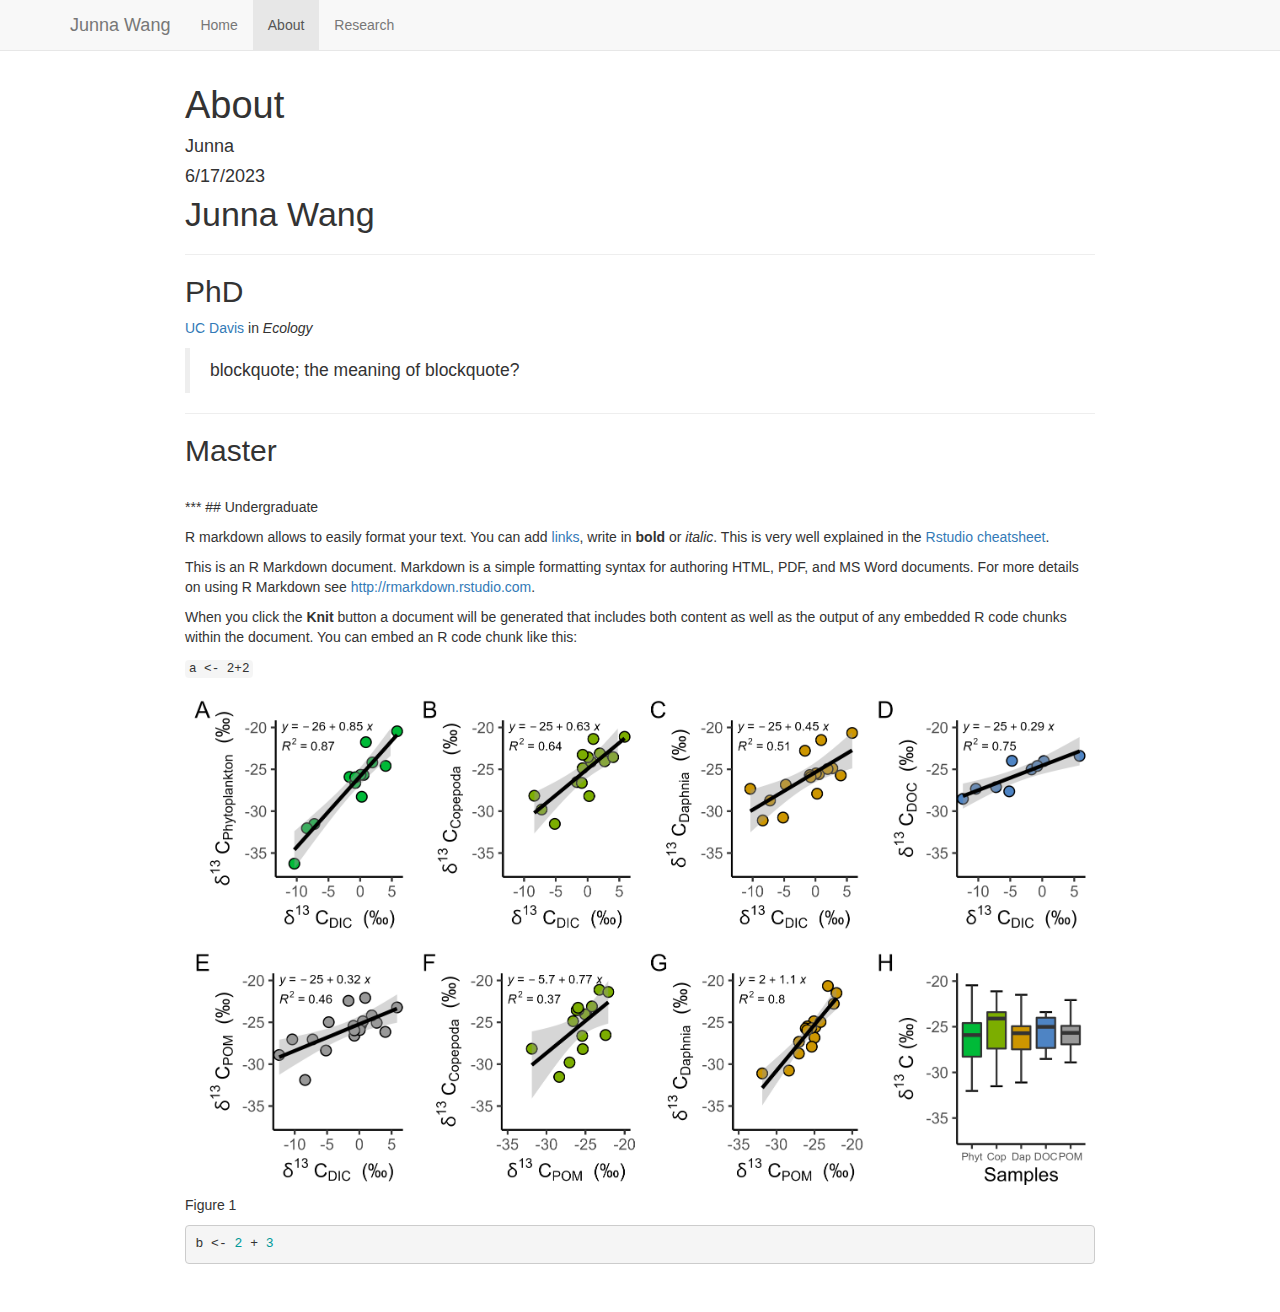
==== docs/about.html @ 258aa33d "rendering site for first time" ====
<!DOCTYPE html>

<html>

<head>

<meta charset="utf-8" />
<meta name="generator" content="pandoc" />
<meta http-equiv="X-UA-Compatible" content="IE=EDGE" />


<meta name="author" content="Junna" />


<title>About</title>

<script src="site_libs/header-attrs-2.20/header-attrs.js"></script>
<script src="site_libs/jquery-3.6.0/jquery-3.6.0.min.js"></script>
<meta name="viewport" content="width=device-width, initial-scale=1" />
<link href="site_libs/bootstrap-3.3.5/css/bootstrap.min.css" rel="stylesheet" />
<script src="site_libs/bootstrap-3.3.5/js/bootstrap.min.js"></script>
<script src="site_libs/bootstrap-3.3.5/shim/html5shiv.min.js"></script>
<script src="site_libs/bootstrap-3.3.5/shim/respond.min.js"></script>
<style>h1 {font-size: 34px;}
       h1.title {font-size: 38px;}
       h2 {font-size: 30px;}
       h3 {font-size: 24px;}
       h4 {font-size: 18px;}
       h5 {font-size: 16px;}
       h6 {font-size: 12px;}
       code {color: inherit; background-color: rgba(0, 0, 0, 0.04);}
       pre:not([class]) { background-color: white }</style>
<script src="site_libs/navigation-1.1/tabsets.js"></script>
<link href="site_libs/highlightjs-9.12.0/default.css" rel="stylesheet" />
<script src="site_libs/highlightjs-9.12.0/highlight.js"></script>

<style type="text/css">
  code{white-space: pre-wrap;}
  span.smallcaps{font-variant: small-caps;}
  span.underline{text-decoration: underline;}
  div.column{display: inline-block; vertical-align: top; width: 50%;}
  div.hanging-indent{margin-left: 1.5em; text-indent: -1.5em;}
  ul.task-list{list-style: none;}
    </style>

<style type="text/css">code{white-space: pre;}</style>
<script type="text/javascript">
if (window.hljs) {
  hljs.configure({languages: []});
  hljs.initHighlightingOnLoad();
  if (document.readyState && document.readyState === "complete") {
    window.setTimeout(function() { hljs.initHighlighting(); }, 0);
  }
}
</script>









<style type = "text/css">
.main-container {
  max-width: 940px;
  margin-left: auto;
  margin-right: auto;
}
img {
  max-width:100%;
}
.tabbed-pane {
  padding-top: 12px;
}
.html-widget {
  margin-bottom: 20px;
}
button.code-folding-btn:focus {
  outline: none;
}
summary {
  display: list-item;
}
details > summary > p:only-child {
  display: inline;
}
pre code {
  padding: 0;
}
</style>


<style type="text/css">
.dropdown-submenu {
  position: relative;
}
.dropdown-submenu>.dropdown-menu {
  top: 0;
  left: 100%;
  margin-top: -6px;
  margin-left: -1px;
  border-radius: 0 6px 6px 6px;
}
.dropdown-submenu:hover>.dropdown-menu {
  display: block;
}
.dropdown-submenu>a:after {
  display: block;
  content: " ";
  float: right;
  width: 0;
  height: 0;
  border-color: transparent;
  border-style: solid;
  border-width: 5px 0 5px 5px;
  border-left-color: #cccccc;
  margin-top: 5px;
  margin-right: -10px;
}
.dropdown-submenu:hover>a:after {
  border-left-color: #adb5bd;
}
.dropdown-submenu.pull-left {
  float: none;
}
.dropdown-submenu.pull-left>.dropdown-menu {
  left: -100%;
  margin-left: 10px;
  border-radius: 6px 0 6px 6px;
}
</style>

<script type="text/javascript">
// manage active state of menu based on current page
$(document).ready(function () {
  // active menu anchor
  href = window.location.pathname
  href = href.substr(href.lastIndexOf('/') + 1)
  if (href === "")
    href = "index.html";
  var menuAnchor = $('a[href="' + href + '"]');

  // mark the anchor link active (and if it's in a dropdown, also mark that active)
  var dropdown = menuAnchor.closest('li.dropdown');
  if (window.bootstrap) { // Bootstrap 4+
    menuAnchor.addClass('active');
    dropdown.find('> .dropdown-toggle').addClass('active');
  } else { // Bootstrap 3
    menuAnchor.parent().addClass('active');
    dropdown.addClass('active');
  }

  // Navbar adjustments
  var navHeight = $(".navbar").first().height() + 15;
  var style = document.createElement('style');
  var pt = "padding-top: " + navHeight + "px; ";
  var mt = "margin-top: -" + navHeight + "px; ";
  var css = "";
  // offset scroll position for anchor links (for fixed navbar)
  for (var i = 1; i <= 6; i++) {
    css += ".section h" + i + "{ " + pt + mt + "}\n";
  }
  style.innerHTML = "body {" + pt + "padding-bottom: 40px; }\n" + css;
  document.head.appendChild(style);
});
</script>

<!-- tabsets -->

<style type="text/css">
.tabset-dropdown > .nav-tabs {
  display: inline-table;
  max-height: 500px;
  min-height: 44px;
  overflow-y: auto;
  border: 1px solid #ddd;
  border-radius: 4px;
}

.tabset-dropdown > .nav-tabs > li.active:before, .tabset-dropdown > .nav-tabs.nav-tabs-open:before {
  content: "\e259";
  font-family: 'Glyphicons Halflings';
  display: inline-block;
  padding: 10px;
  border-right: 1px solid #ddd;
}

.tabset-dropdown > .nav-tabs.nav-tabs-open > li.active:before {
  content: "\e258";
  font-family: 'Glyphicons Halflings';
  border: none;
}

.tabset-dropdown > .nav-tabs > li.active {
  display: block;
}

.tabset-dropdown > .nav-tabs > li > a,
.tabset-dropdown > .nav-tabs > li > a:focus,
.tabset-dropdown > .nav-tabs > li > a:hover {
  border: none;
  display: inline-block;
  border-radius: 4px;
  background-color: transparent;
}

.tabset-dropdown > .nav-tabs.nav-tabs-open > li {
  display: block;
  float: none;
}

.tabset-dropdown > .nav-tabs > li {
  display: none;
}
</style>

<!-- code folding -->




</head>

<body>


<div class="container-fluid main-container">




<div class="navbar navbar-default  navbar-fixed-top" role="navigation">
  <div class="container">
    <div class="navbar-header">
      <button type="button" class="navbar-toggle collapsed" data-toggle="collapse" data-bs-toggle="collapse" data-target="#navbar" data-bs-target="#navbar">
        <span class="icon-bar"></span>
        <span class="icon-bar"></span>
        <span class="icon-bar"></span>
      </button>
      <a class="navbar-brand" href="index.html">Junna Wang</a>
    </div>
    <div id="navbar" class="navbar-collapse collapse">
      <ul class="nav navbar-nav">
        <li>
  <a href="index.html">Home</a>
</li>
<li>
  <a href="about.html">About</a>
</li>
<li>
  <a href="research.html">Research</a>
</li>
      </ul>
      <ul class="nav navbar-nav navbar-right">
        
      </ul>
    </div><!--/.nav-collapse -->
  </div><!--/.container -->
</div><!--/.navbar -->

<div id="header">



<h1 class="title toc-ignore">About</h1>
<h4 class="author">Junna</h4>
<h4 class="date">6/17/2023</h4>

</div>


<div id="junna-wang" class="section level1">
<h1>Junna Wang</h1>
<hr />
<div id="phd" class="section level2">
<h2>PhD</h2>
<p><a href="https://www.ucdavis.edu/">UC Davis</a> in <em>Ecology</em></p>
<blockquote>
<p>blockquote; the meaning of blockquote?</p>
</blockquote>
<hr />
</div>
<div id="master" class="section level2">
<h2>Master</h2>
<p><br> *** ## Undergraduate</p>
<p>R markdown allows to easily format your text. You can add <a href="www.r-graph-gallery.com">links</a>, write in <strong>bold</strong> or <em>italic</em>. This is very well explained in the <a href="https://www.rstudio.com/wp-content/uploads/2015/02/rmarkdown-cheatsheet.pdf">Rstudio cheatsheet</a>.</p>
<p>This is an R Markdown document. Markdown is a simple formatting syntax for authoring HTML, PDF, and MS Word documents. For more details on using R Markdown see <a href="http://rmarkdown.rstudio.com" class="uri">http://rmarkdown.rstudio.com</a>.</p>
<p>When you click the <strong>Knit</strong> button a document will be generated that includes both content as well as the output of any embedded R code chunks within the document. You can embed an R code chunk like this:</p>
<p><code>a &lt;- 2+2</code></p>
<div class="figure">
<img src="Fig3.png" alt="" />
<p class="caption">Figure 1</p>
</div>
<pre class="r"><code>b &lt;- 2 + 3</code></pre>
</div>
</div>




</div>

<script>

// add bootstrap table styles to pandoc tables
function bootstrapStylePandocTables() {
  $('tr.odd').parent('tbody').parent('table').addClass('table table-condensed');
}
$(document).ready(function () {
  bootstrapStylePandocTables();
});


</script>

<!-- tabsets -->

<script>
$(document).ready(function () {
  window.buildTabsets("TOC");
});

$(document).ready(function () {
  $('.tabset-dropdown > .nav-tabs > li').click(function () {
    $(this).parent().toggleClass('nav-tabs-open');
  });
});
</script>

<!-- code folding -->


<!-- dynamically load mathjax for compatibility with self-contained -->
<script>
  (function () {
    var script = document.createElement("script");
    script.type = "text/javascript";
    script.src  = "https://mathjax.rstudio.com/latest/MathJax.js?config=TeX-AMS-MML_HTMLorMML";
    document.getElementsByTagName("head")[0].appendChild(script);
  })();
</script>

</body>
</html>
---- docs/site_libs/highlightjs-9.12.0/default.css ----
.hljs-literal {
  color: #990073;
}

.hljs-number {
  color: #099;
}

.hljs-comment {
  color: #998;
  font-style: italic;
}

.hljs-keyword {
  color: #900;
  font-weight: bold;
}

.hljs-string {
  color: #d14;
}
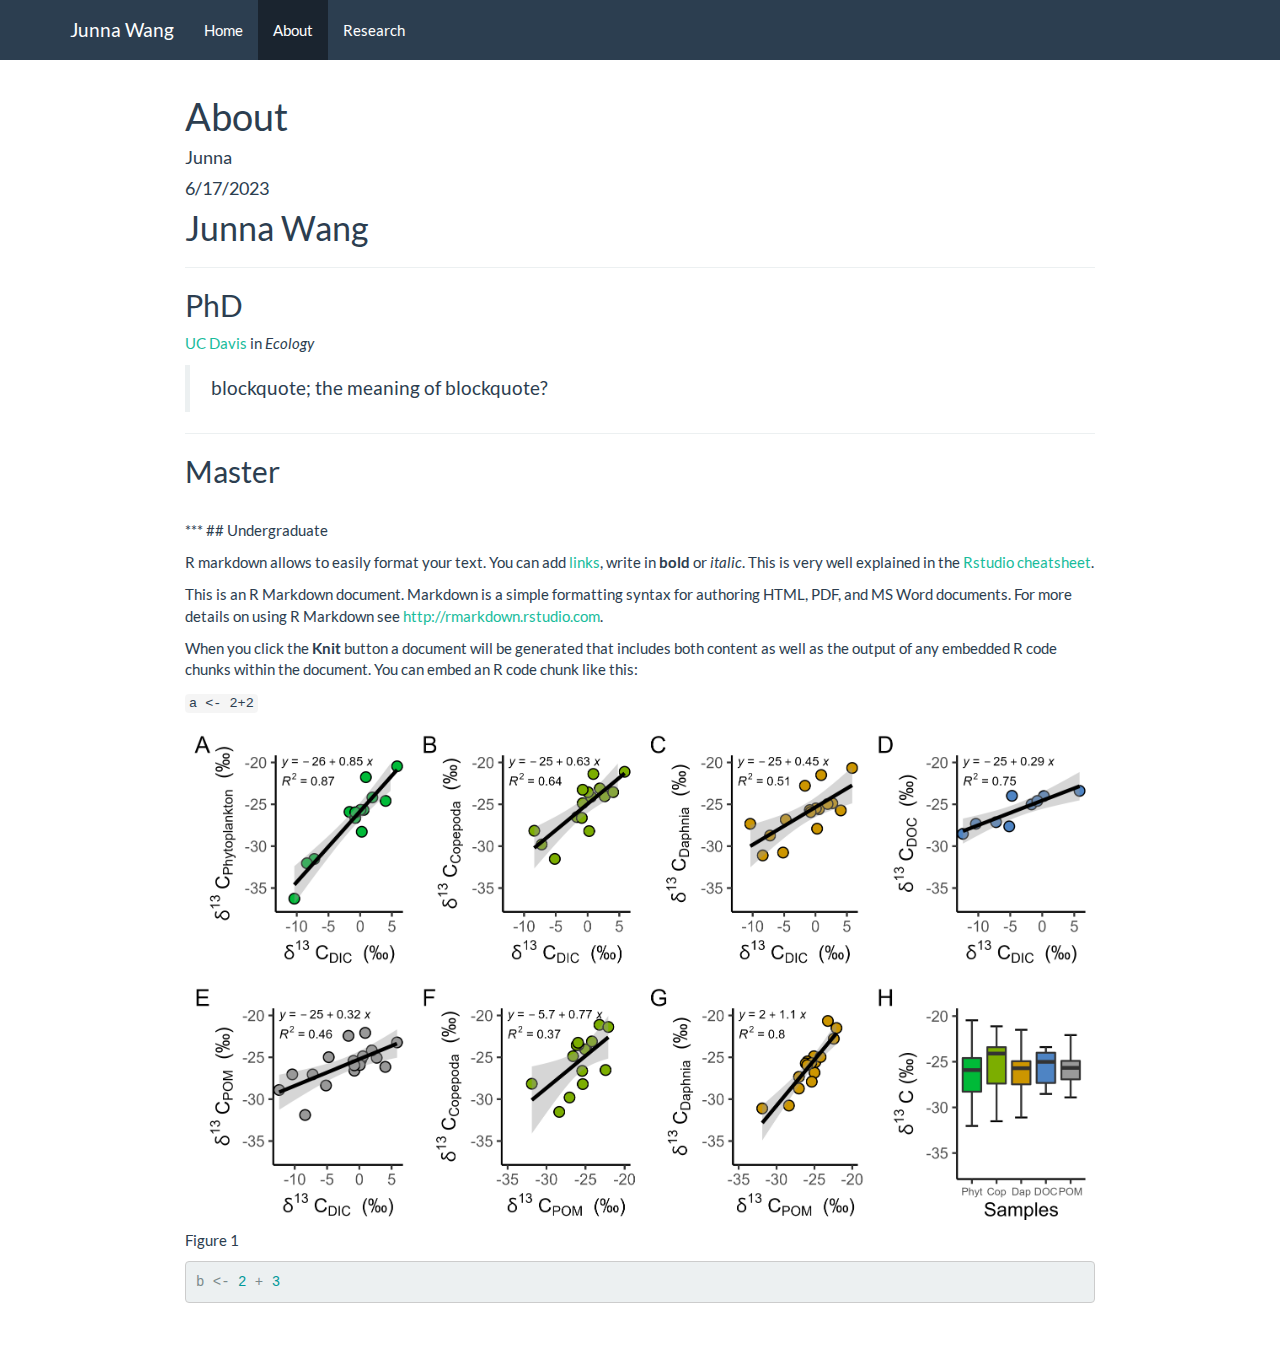
==== commit a36b3c17: "update webpages" ====
--- a/docs/about.html
+++ b/docs/about.html
@@ -17,7 +17,7 @@
 <script src="site_libs/header-attrs-2.20/header-attrs.js"></script>
 <script src="site_libs/jquery-3.6.0/jquery-3.6.0.min.js"></script>
 <meta name="viewport" content="width=device-width, initial-scale=1" />
-<link href="site_libs/bootstrap-3.3.5/css/bootstrap.min.css" rel="stylesheet" />
+<link href="site_libs/bootstrap-3.3.5/css/flatly.min.css" rel="stylesheet" />
 <script src="site_libs/bootstrap-3.3.5/js/bootstrap.min.js"></script>
 <script src="site_libs/bootstrap-3.3.5/shim/html5shiv.min.js"></script>
 <script src="site_libs/bootstrap-3.3.5/shim/respond.min.js"></script>
@@ -250,7 +250,7 @@
   <a href="about.html">About</a>
 </li>
 <li>
-  <a href="research.html">Research</a>
+  <a href="Research.html">Research</a>
 </li>
       </ul>
       <ul class="nav navbar-nav navbar-right">
--- a/docs/site_libs/bootstrap-3.3.5/css/flatly.min.css
+++ b/docs/site_libs/bootstrap-3.3.5/css/flatly.min.css
@@ -0,0 +1,30 @@
+@font-face {
+  font-family: 'Lato';
+  font-style: normal;
+  font-weight: 400;
+  src: url(fonts/Lato.ttf) format('truetype');
+}
+@font-face {
+  font-family: 'Lato';
+  font-style: normal;
+  font-weight: 700;
+  src: url(fonts/LatoBold.ttf) format('truetype');
+}
+@font-face {
+  font-family: 'Lato';
+  font-style: italic;
+  font-weight: 400;
+  src: url(fonts/LatoItalic.ttf) format('truetype');
+}
+
+/*!
+ * bootswatch v3.3.6
+ * Homepage: http://bootswatch.com
+ * Copyright 2012-2015 Thomas Park
+ * Licensed under MIT
+ * Based on Bootstrap
+*//*!
+ * Bootstrap v3.3.6 (http://getbootstrap.com)
+ * Copyright 2011-2015 Twitter, Inc.
+ * Licensed under MIT (https://github.com/twbs/bootstrap/blob/master/LICENSE)
+ *//*! normalize.css v3.0.3 | MIT License | github.com/necolas/normalize.css */html{font-family:sans-serif;-ms-text-size-adjust:100%;-webkit-text-size-adjust:100%}body{margin:0}article,aside,details,figcaption,figure,footer,header,hgroup,main,menu,nav,section,summary{display:block}audio,canvas,progress,video{display:inline-block;vertical-align:baseline}audio:not([controls]){display:none;height:0}[hidden],template{display:none}a{background-color:transparent}a:active,a:hover{outline:0}abbr[title]{border-bottom:1px dotted}b,strong{font-weight:bold}dfn{font-style:italic}h1{font-size:2em;margin:0.67em 0}mark{background:#ff0;color:#000}small{font-size:80%}sub,sup{font-size:75%;line-height:0;position:relative;vertical-align:baseline}sup{top:-0.5em}sub{bottom:-0.25em}img{border:0}svg:not(:root){overflow:hidden}figure{margin:1em 40px}hr{-webkit-box-sizing:content-box;-moz-box-sizing:content-box;box-sizing:content-box;height:0}pre{overflow:auto}code,kbd,pre,samp{font-family:monospace, monospace;font-size:1em}button,input,optgroup,select,textarea{color:inherit;font:inherit;margin:0}button{overflow:visible}button,select{text-transform:none}button,html input[type="button"],input[type="reset"],input[type="submit"]{-webkit-appearance:button;cursor:pointer}button[disabled],html input[disabled]{cursor:default}button::-moz-focus-inner,input::-moz-focus-inner{border:0;padding:0}input{line-height:normal}input[type="checkbox"],input[type="radio"]{-webkit-box-sizing:border-box;-moz-box-sizing:border-box;box-sizing:border-box;padding:0}input[type="number"]::-webkit-inner-spin-button,input[type="number"]::-webkit-outer-spin-button{height:auto}input[type="search"]{-webkit-appearance:textfield;-webkit-box-sizing:content-box;-moz-box-sizing:content-box;box-sizing:content-box}input[type="search"]::-webkit-search-cancel-button,input[type="search"]::-webkit-search-decoration{-webkit-appearance:none}fieldset{border:1px solid #c0c0c0;margin:0 2px;padding:0.35em 0.625em 0.75em}legend{border:0;padding:0}textarea{overflow:auto}optgroup{font-weight:bold}table{border-collapse:collapse;border-spacing:0}td,th{padding:0}/*! Source: https://github.com/h5bp/html5-boilerplate/blob/master/src/css/main.css */@media print{*,*:before,*:after{background:transparent !important;color:#000 !important;-webkit-box-shadow:none !important;box-shadow:none !important;text-shadow:none !important}a,a:visited{text-decoration:underline}a[href]:after{content:" (" attr(href) ")"}abbr[title]:after{content:" (" attr(title) ")"}a[href^="#"]:after,a[href^="javascript:"]:after{content:""}pre,blockquote{border:1px solid #999;page-break-inside:avoid}thead{display:table-header-group}tr,img{page-break-inside:avoid}img{max-width:100% !important}p,h2,h3{orphans:3;widows:3}h2,h3{page-break-after:avoid}.navbar{display:none}.btn>.caret,.dropup>.btn>.caret{border-top-color:#000 !important}.label{border:1px solid #000}.table{border-collapse:collapse !important}.table td,.table th{background-color:#fff !important}.table-bordered th,.table-bordered td{border:1px solid #ddd !important}}@font-face{font-family:'Glyphicons Halflings';src:url('../fonts/glyphicons-halflings-regular.eot');src:url('../fonts/glyphicons-halflings-regular.eot?#iefix') format('embedded-opentype'),url('../fonts/glyphicons-halflings-regular.woff') format('woff'),url('../fonts/glyphicons-halflings-regular.ttf') format('truetype'),url('../fonts/glyphicons-halflings-regular.svg#glyphicons_halflingsregular') format('svg')}.glyphicon{position:relative;top:1px;display:inline-block;font-family:'Glyphicons Halflings';font-style:normal;font-weight:normal;line-height:1;-webkit-font-smoothing:antialiased;-moz-osx-font-smoothing:grayscale}.glyphicon-asterisk:before{content:"\002a"}.glyphicon-plus:before{content:"\002b"}.glyphicon-euro:before,.glyphicon-eur:before{content:"\20ac"}.glyphicon-minus:before{content:"\2212"}.glyphicon-cloud:before{content:"\2601"}.glyphicon-envelope:before{content:"\2709"}.glyphicon-pencil:before{content:"\270f"}.glyphicon-glass:before{content:"\e001"}.glyphicon-music:before{content:"\e002"}.glyphicon-search:before{content:"\e003"}.glyphicon-heart:before{content:"\e005"}.glyphicon-star:before{content:"\e006"}.glyphicon-star-empty:before{content:"\e007"}.glyphicon-user:before{content:"\e008"}.glyphicon-film:before{content:"\e009"}.glyphicon-th-large:before{content:"\e010"}.glyphicon-th:before{content:"\e011"}.glyphicon-th-list:before{content:"\e012"}.glyphicon-ok:before{content:"\e013"}.glyphicon-remove:before{content:"\e014"}.glyphicon-zoom-in:before{content:"\e015"}.glyphicon-zoom-out:before{content:"\e016"}.glyphicon-off:before{content:"\e017"}.glyphicon-signal:before{content:"\e018"}.glyphicon-cog:before{content:"\e019"}.glyphicon-trash:before{content:"\e020"}.glyphicon-home:before{content:"\e021"}.glyphicon-file:before{content:"\e022"}.glyphicon-time:before{content:"\e023"}.glyphicon-road:before{content:"\e024"}.glyphicon-download-alt:before{content:"\e025"}.glyphicon-download:before{content:"\e026"}.glyphicon-upload:before{content:"\e027"}.glyphicon-inbox:before{content:"\e028"}.glyphicon-play-circle:before{content:"\e029"}.glyphicon-repeat:before{content:"\e030"}.glyphicon-refresh:before{content:"\e031"}.glyphicon-list-alt:before{content:"\e032"}.glyphicon-lock:before{content:"\e033"}.glyphicon-flag:before{content:"\e034"}.glyphicon-headphones:before{content:"\e035"}.glyphicon-volume-off:before{content:"\e036"}.glyphicon-volume-down:before{content:"\e037"}.glyphicon-volume-up:before{content:"\e038"}.glyphicon-qrcode:before{content:"\e039"}.glyphicon-barcode:before{content:"\e040"}.glyphicon-tag:before{content:"\e041"}.glyphicon-tags:before{content:"\e042"}.glyphicon-book:before{content:"\e043"}.glyphicon-bookmark:before{content:"\e044"}.glyphicon-print:before{content:"\e045"}.glyphicon-camera:before{content:"\e046"}.glyphicon-font:before{content:"\e047"}.glyphicon-bold:before{content:"\e048"}.glyphicon-italic:before{content:"\e049"}.glyphicon-text-height:before{content:"\e050"}.glyphicon-text-width:before{content:"\e051"}.glyphicon-align-left:before{content:"\e052"}.glyphicon-align-center:before{content:"\e053"}.glyphicon-align-right:before{content:"\e054"}.glyphicon-align-justify:before{content:"\e055"}.glyphicon-list:before{content:"\e056"}.glyphicon-indent-left:before{content:"\e057"}.glyphicon-indent-right:before{content:"\e058"}.glyphicon-facetime-video:before{content:"\e059"}.glyphicon-picture:before{content:"\e060"}.glyphicon-map-marker:before{content:"\e062"}.glyphicon-adjust:before{content:"\e063"}.glyphicon-tint:before{content:"\e064"}.glyphicon-edit:before{content:"\e065"}.glyphicon-share:before{content:"\e066"}.glyphicon-check:before{content:"\e067"}.glyphicon-move:before{content:"\e068"}.glyphicon-step-backward:before{content:"\e069"}.glyphicon-fast-backward:before{content:"\e070"}.glyphicon-backward:before{content:"\e071"}.glyphicon-play:before{content:"\e072"}.glyphicon-pause:before{content:"\e073"}.glyphicon-stop:before{content:"\e074"}.glyphicon-forward:before{content:"\e075"}.glyphicon-fast-forward:before{content:"\e076"}.glyphicon-step-forward:before{content:"\e077"}.glyphicon-eject:before{content:"\e078"}.glyphicon-chevron-left:before{content:"\e079"}.glyphicon-chevron-right:before{content:"\e080"}.glyphicon-plus-sign:before{content:"\e081"}.glyphicon-minus-sign:before{content:"\e082"}.glyphicon-remove-sign:before{content:"\e083"}.glyphicon-ok-sign:before{content:"\e084"}.glyphicon-question-sign:before{content:"\e085"}.glyphicon-info-sign:before{content:"\e086"}.glyphicon-screenshot:before{content:"\e087"}.glyphicon-remove-circle:before{content:"\e088"}.glyphicon-ok-circle:before{content:"\e089"}.glyphicon-ban-circle:before{content:"\e090"}.glyphicon-arrow-left:before{content:"\e091"}.glyphicon-arrow-right:before{content:"\e092"}.glyphicon-arrow-up:before{content:"\e093"}.glyphicon-arrow-down:before{content:"\e094"}.glyphicon-share-alt:before{content:"\e095"}.glyphicon-resize-full:before{content:"\e096"}.glyphicon-resize-small:before{content:"\e097"}.glyphicon-exclamation-sign:before{content:"\e101"}.glyphicon-gift:before{content:"\e102"}.glyphicon-leaf:before{content:"\e103"}.glyphicon-fire:before{content:"\e104"}.glyphicon-eye-open:before{content:"\e105"}.glyphicon-eye-close:before{content:"\e106"}.glyphicon-warning-sign:before{content:"\e107"}.glyphicon-plane:before{content:"\e108"}.glyphicon-calendar:before{content:"\e109"}.glyphicon-random:before{content:"\e110"}.glyphicon-comment:before{content:"\e111"}.glyphicon-magnet:before{content:"\e112"}.glyphicon-chevron-up:before{content:"\e113"}.glyphicon-chevron-down:before{content:"\e114"}.glyphicon-retweet:before{content:"\e115"}.glyphicon-shopping-cart:before{content:"\e116"}.glyphicon-folder-close:before{content:"\e117"}.glyphicon-folder-open:before{content:"\e118"}.glyphicon-resize-vertical:before{content:"\e119"}.glyphicon-resize-horizontal:before{content:"\e120"}.glyphicon-hdd:before{content:"\e121"}.glyphicon-bullhorn:before{content:"\e122"}.glyphicon-bell:before{content:"\e123"}.glyphicon-certificate:before{content:"\e124"}.glyphicon-thumbs-up:before{content:"\e125"}.glyphicon-thumbs-down:before{content:"\e126"}.glyphicon-hand-right:before{content:"\e127"}.glyphicon-hand-left:before{content:"\e128"}.glyphicon-hand-up:before{content:"\e129"}.glyphicon-hand-down:before{content:"\e130"}.glyphicon-circle-arrow-right:before{content:"\e131"}.glyphicon-circle-arrow-left:before{content:"\e132"}.glyphicon-circle-arrow-up:before{content:"\e133"}.glyphicon-circle-arrow-down:before{content:"\e134"}.glyphicon-globe:before{content:"\e135"}.glyphicon-wrench:before{content:"\e136"}.glyphicon-tasks:before{content:"\e137"}.glyphicon-filter:before{content:"\e138"}.glyphicon-briefcase:before{content:"\e139"}.glyphicon-fullscreen:before{content:"\e140"}.glyphicon-dashboard:before{content:"\e141"}.glyphicon-paperclip:before{content:"\e142"}.glyphicon-heart-empty:before{content:"\e143"}.glyphicon-link:before{content:"\e144"}.glyphicon-phone:before{content:"\e145"}.glyphicon-pushpin:before{content:"\e146"}.glyphicon-usd:before{content:"\e148"}.glyphicon-gbp:before{content:"\e149"}.glyphicon-sort:before{content:"\e150"}.glyphicon-sort-by-alphabet:before{content:"\e151"}.glyphicon-sort-by-alphabet-alt:before{content:"\e152"}.glyphicon-sort-by-order:before{content:"\e153"}.glyphicon-sort-by-order-alt:before{content:"\e154"}.glyphicon-sort-by-attributes:before{content:"\e155"}.glyphicon-sort-by-attributes-alt:before{content:"\e156"}.glyphicon-unchecked:before{content:"\e157"}.glyphicon-expand:before{content:"\e158"}.glyphicon-collapse-down:before{content:"\e159"}.glyphicon-collapse-up:before{content:"\e160"}.glyphicon-log-in:before{content:"\e161"}.glyphicon-flash:before{content:"\e162"}.glyphicon-log-out:before{content:"\e163"}.glyphicon-new-window:before{content:"\e164"}.glyphicon-record:before{content:"\e165"}.glyphicon-save:before{content:"\e166"}.glyphicon-open:before{content:"\e167"}.glyphicon-saved:before{content:"\e168"}.glyphicon-import:before{content:"\e169"}.glyphicon-export:before{content:"\e170"}.glyphicon-send:before{content:"\e171"}.glyphicon-floppy-disk:before{content:"\e172"}.glyphicon-floppy-saved:before{content:"\e173"}.glyphicon-floppy-remove:before{content:"\e174"}.glyphicon-floppy-save:before{content:"\e175"}.glyphicon-floppy-open:before{content:"\e176"}.glyphicon-credit-card:before{content:"\e177"}.glyphicon-transfer:before{content:"\e178"}.glyphicon-cutlery:before{content:"\e179"}.glyphicon-header:before{content:"\e180"}.glyphicon-compressed:before{content:"\e181"}.glyphicon-earphone:before{content:"\e182"}.glyphicon-phone-alt:before{content:"\e183"}.glyphicon-tower:before{content:"\e184"}.glyphicon-stats:before{content:"\e185"}.glyphicon-sd-video:before{content:"\e186"}.glyphicon-hd-video:before{content:"\e187"}.glyphicon-subtitles:before{content:"\e188"}.glyphicon-sound-stereo:before{content:"\e189"}.glyphicon-sound-dolby:before{content:"\e190"}.glyphicon-sound-5-1:before{content:"\e191"}.glyphicon-sound-6-1:before{content:"\e192"}.glyphicon-sound-7-1:before{content:"\e193"}.glyphicon-copyright-mark:before{content:"\e194"}.glyphicon-registration-mark:before{content:"\e195"}.glyphicon-cloud-download:before{content:"\e197"}.glyphicon-cloud-upload:before{content:"\e198"}.glyphicon-tree-conifer:before{content:"\e199"}.glyphicon-tree-deciduous:before{content:"\e200"}.glyphicon-cd:before{content:"\e201"}.glyphicon-save-file:before{content:"\e202"}.glyphicon-open-file:before{content:"\e203"}.glyphicon-level-up:before{content:"\e204"}.glyphicon-copy:before{content:"\e205"}.glyphicon-paste:before{content:"\e206"}.glyphicon-alert:before{content:"\e209"}.glyphicon-equalizer:before{content:"\e210"}.glyphicon-king:before{content:"\e211"}.glyphicon-queen:before{content:"\e212"}.glyphicon-pawn:before{content:"\e213"}.glyphicon-bishop:before{content:"\e214"}.glyphicon-knight:before{content:"\e215"}.glyphicon-baby-formula:before{content:"\e216"}.glyphicon-tent:before{content:"\26fa"}.glyphicon-blackboard:before{content:"\e218"}.glyphicon-bed:before{content:"\e219"}.glyphicon-apple:before{content:"\f8ff"}.glyphicon-erase:before{content:"\e221"}.glyphicon-hourglass:before{content:"\231b"}.glyphicon-lamp:before{content:"\e223"}.glyphicon-duplicate:before{content:"\e224"}.glyphicon-piggy-bank:before{content:"\e225"}.glyphicon-scissors:before{content:"\e226"}.glyphicon-bitcoin:before{content:"\e227"}.glyphicon-btc:before{content:"\e227"}.glyphicon-xbt:before{content:"\e227"}.glyphicon-yen:before{content:"\00a5"}.glyphicon-jpy:before{content:"\00a5"}.glyphicon-ruble:before{content:"\20bd"}.glyphicon-rub:before{content:"\20bd"}.glyphicon-scale:before{content:"\e230"}.glyphicon-ice-lolly:before{content:"\e231"}.glyphicon-ice-lolly-tasted:before{content:"\e232"}.glyphicon-education:before{content:"\e233"}.glyphicon-option-horizontal:before{content:"\e234"}.glyphicon-option-vertical:before{content:"\e235"}.glyphicon-menu-hamburger:before{content:"\e236"}.glyphicon-modal-window:before{content:"\e237"}.glyphicon-oil:before{content:"\e238"}.glyphicon-grain:before{content:"\e239"}.glyphicon-sunglasses:before{content:"\e240"}.glyphicon-text-size:before{content:"\e241"}.glyphicon-text-color:before{content:"\e242"}.glyphicon-text-background:before{content:"\e243"}.glyphicon-object-align-top:before{content:"\e244"}.glyphicon-object-align-bottom:before{content:"\e245"}.glyphicon-object-align-horizontal:before{content:"\e246"}.glyphicon-object-align-left:before{content:"\e247"}.glyphicon-object-align-vertical:before{content:"\e248"}.glyphicon-object-align-right:before{content:"\e249"}.glyphicon-triangle-right:before{content:"\e250"}.glyphicon-triangle-left:before{content:"\e251"}.glyphicon-triangle-bottom:before{content:"\e252"}.glyphicon-triangle-top:before{content:"\e253"}.glyphicon-console:before{content:"\e254"}.glyphicon-superscript:before{content:"\e255"}.glyphicon-subscript:before{content:"\e256"}.glyphicon-menu-left:before{content:"\e257"}.glyphicon-menu-right:before{content:"\e258"}.glyphicon-menu-down:before{content:"\e259"}.glyphicon-menu-up:before{content:"\e260"}*{-webkit-box-sizing:border-box;-moz-box-sizing:border-box;box-sizing:border-box}*:before,*:after{-webkit-box-sizing:border-box;-moz-box-sizing:border-box;box-sizing:border-box}html{font-size:10px;-webkit-tap-highlight-color:rgba(0,0,0,0)}body{font-family:"Lato","Helvetica Neue",Helvetica,Arial,sans-serif;font-size:15px;line-height:1.42857143;color:#2c3e50;background-color:#ffffff}input,button,select,textarea{font-family:inherit;font-size:inherit;line-height:inherit}a{color:#18bc9c;text-decoration:none}a:hover,a:focus{color:#18bc9c;text-decoration:underline}a:focus{outline:thin dotted;outline:5px auto -webkit-focus-ring-color;outline-offset:-2px}figure{margin:0}img{vertical-align:middle}.img-responsive,.thumbnail>img,.thumbnail a>img,.carousel-inner>.item>img,.carousel-inner>.item>a>img{display:block;max-width:100%;height:auto}.img-rounded{border-radius:6px}.img-thumbnail{padding:4px;line-height:1.42857143;background-color:#ffffff;border:1px solid #ecf0f1;border-radius:4px;-webkit-transition:all .2s ease-in-out;-o-transition:all .2s ease-in-out;transition:all .2s ease-in-out;display:inline-block;max-width:100%;height:auto}.img-circle{border-radius:50%}hr{margin-top:21px;margin-bottom:21px;border:0;border-top:1px solid #ecf0f1}.sr-only{position:absolute;width:1px;height:1px;margin:-1px;padding:0;overflow:hidden;clip:rect(0, 0, 0, 0);border:0}.sr-only-focusable:active,.sr-only-focusable:focus{position:static;width:auto;height:auto;margin:0;overflow:visible;clip:auto}[role="button"]{cursor:pointer}h1,h2,h3,h4,h5,h6,.h1,.h2,.h3,.h4,.h5,.h6{font-family:"Lato","Helvetica Neue",Helvetica,Arial,sans-serif;font-weight:400;line-height:1.1;color:inherit}h1 small,h2 small,h3 small,h4 small,h5 small,h6 small,.h1 small,.h2 small,.h3 small,.h4 small,.h5 small,.h6 small,h1 .small,h2 .small,h3 .small,h4 .small,h5 .small,h6 .small,.h1 .small,.h2 .small,.h3 .small,.h4 .small,.h5 .small,.h6 .small{font-weight:normal;line-height:1;color:#b4bcc2}h1,.h1,h2,.h2,h3,.h3{margin-top:21px;margin-bottom:10.5px}h1 small,.h1 small,h2 small,.h2 small,h3 small,.h3 small,h1 .small,.h1 .small,h2 .small,.h2 .small,h3 .small,.h3 .small{font-size:65%}h4,.h4,h5,.h5,h6,.h6{margin-top:10.5px;margin-bottom:10.5px}h4 small,.h4 small,h5 small,.h5 small,h6 small,.h6 small,h4 .small,.h4 .small,h5 .small,.h5 .small,h6 .small,.h6 .small{font-size:75%}h1,.h1{font-size:39px}h2,.h2{font-size:32px}h3,.h3{font-size:26px}h4,.h4{font-size:19px}h5,.h5{font-size:15px}h6,.h6{font-size:13px}p{margin:0 0 10.5px}.lead{margin-bottom:21px;font-size:17px;font-weight:300;line-height:1.4}@media (min-width:768px){.lead{font-size:22.5px}}small,.small{font-size:86%}mark,.mark{background-color:#f39c12;padding:.2em}.text-left{text-align:left}.text-right{text-align:right}.text-center{text-align:center}.text-justify{text-align:justify}.text-nowrap{white-space:nowrap}.text-lowercase{text-transform:lowercase}.text-uppercase{text-transform:uppercase}.text-capitalize{text-transform:capitalize}.text-muted{color:#b4bcc2}.text-primary{color:#2c3e50}a.text-primary:hover,a.text-primary:focus{color:#1a242f}.text-success{color:#ffffff}a.text-success:hover,a.text-success:focus{color:#e6e6e6}.text-info{color:#ffffff}a.text-info:hover,a.text-info:focus{color:#e6e6e6}.text-warning{color:#ffffff}a.text-warning:hover,a.text-warning:focus{color:#e6e6e6}.text-danger{color:#ffffff}a.text-danger:hover,a.text-danger:focus{color:#e6e6e6}.bg-primary{color:#fff;background-color:#2c3e50}a.bg-primary:hover,a.bg-primary:focus{background-color:#1a242f}.bg-success{background-color:#18bc9c}a.bg-success:hover,a.bg-success:focus{background-color:#128f76}.bg-info{background-color:#3498db}a.bg-info:hover,a.bg-info:focus{background-color:#217dbb}.bg-warning{background-color:#f39c12}a.bg-warning:hover,a.bg-warning:focus{background-color:#c87f0a}.bg-danger{background-color:#e74c3c}a.bg-danger:hover,a.bg-danger:focus{background-color:#d62c1a}.page-header{padding-bottom:9.5px;margin:42px 0 21px;border-bottom:1px solid transparent}ul,ol{margin-top:0;margin-bottom:10.5px}ul ul,ol ul,ul ol,ol ol{margin-bottom:0}.list-unstyled{padding-left:0;list-style:none}.list-inline{padding-left:0;list-style:none;margin-left:-5px}.list-inline>li{display:inline-block;padding-left:5px;padding-right:5px}dl{margin-top:0;margin-bottom:21px}dt,dd{line-height:1.42857143}dt{font-weight:bold}dd{margin-left:0}@media (min-width:768px){.dl-horizontal dt{float:left;width:160px;clear:left;text-align:right;overflow:hidden;text-overflow:ellipsis;white-space:nowrap}.dl-horizontal dd{margin-left:180px}}abbr[title],abbr[data-original-title]{cursor:help;border-bottom:1px dotted #b4bcc2}.initialism{font-size:90%;text-transform:uppercase}blockquote{padding:10.5px 21px;margin:0 0 21px;font-size:18.75px;border-left:5px solid #ecf0f1}blockquote p:last-child,blockquote ul:last-child,blockquote ol:last-child{margin-bottom:0}blockquote footer,blockquote small,blockquote .small{display:block;font-size:80%;line-height:1.42857143;color:#b4bcc2}blockquote footer:before,blockquote small:before,blockquote .small:before{content:'\2014 \00A0'}.blockquote-reverse,blockquote.pull-right{padding-right:15px;padding-left:0;border-right:5px solid #ecf0f1;border-left:0;text-align:right}.blockquote-reverse footer:before,blockquote.pull-right footer:before,.blockquote-reverse small:before,blockquote.pull-right small:before,.blockquote-reverse .small:before,blockquote.pull-right .small:before{content:''}.blockquote-reverse footer:after,blockquote.pull-right footer:after,.blockquote-reverse small:after,blockquote.pull-right small:after,.blockquote-reverse .small:after,blockquote.pull-right .small:after{content:'\00A0 \2014'}address{margin-bottom:21px;font-style:normal;line-height:1.42857143}code,kbd,pre,samp{font-family:monospace}code{padding:2px 4px;font-size:90%;color:#c7254e;background-color:#f9f2f4;border-radius:4px}kbd{padding:2px 4px;font-size:90%;color:#ffffff;background-color:#333333;border-radius:3px;-webkit-box-shadow:inset 0 -1px 0 rgba(0,0,0,0.25);box-shadow:inset 0 -1px 0 rgba(0,0,0,0.25)}kbd kbd{padding:0;font-size:100%;font-weight:bold;-webkit-box-shadow:none;box-shadow:none}pre{display:block;padding:10px;margin:0 0 10.5px;font-size:14px;line-height:1.42857143;word-break:break-all;word-wrap:break-word;color:#7b8a8b;background-color:#ecf0f1;border:1px solid #cccccc;border-radius:4px}pre code{padding:0;font-size:inherit;color:inherit;white-space:pre-wrap;background-color:transparent;border-radius:0}.pre-scrollable{max-height:340px;overflow-y:scroll}.container{margin-right:auto;margin-left:auto;padding-left:15px;padding-right:15px}@media (min-width:768px){.container{width:750px}}@media (min-width:992px){.container{width:970px}}@media (min-width:1200px){.container{width:1170px}}.container-fluid{margin-right:auto;margin-left:auto;padding-left:15px;padding-right:15px}.row{margin-left:-15px;margin-right:-15px}.col-xs-1,.col-sm-1,.col-md-1,.col-lg-1,.col-xs-2,.col-sm-2,.col-md-2,.col-lg-2,.col-xs-3,.col-sm-3,.col-md-3,.col-lg-3,.col-xs-4,.col-sm-4,.col-md-4,.col-lg-4,.col-xs-5,.col-sm-5,.col-md-5,.col-lg-5,.col-xs-6,.col-sm-6,.col-md-6,.col-lg-6,.col-xs-7,.col-sm-7,.col-md-7,.col-lg-7,.col-xs-8,.col-sm-8,.col-md-8,.col-lg-8,.col-xs-9,.col-sm-9,.col-md-9,.col-lg-9,.col-xs-10,.col-sm-10,.col-md-10,.col-lg-10,.col-xs-11,.col-sm-11,.col-md-11,.col-lg-11,.col-xs-12,.col-sm-12,.col-md-12,.col-lg-12{position:relative;min-height:1px;padding-left:15px;padding-right:15px}.col-xs-1,.col-xs-2,.col-xs-3,.col-xs-4,.col-xs-5,.col-xs-6,.col-xs-7,.col-xs-8,.col-xs-9,.col-xs-10,.col-xs-11,.col-xs-12{float:left}.col-xs-12{width:100%}.col-xs-11{width:91.66666667%}.col-xs-10{width:83.33333333%}.col-xs-9{width:75%}.col-xs-8{width:66.66666667%}.col-xs-7{width:58.33333333%}.col-xs-6{width:50%}.col-xs-5{width:41.66666667%}.col-xs-4{width:33.33333333%}.col-xs-3{width:25%}.col-xs-2{width:16.66666667%}.col-xs-1{width:8.33333333%}.col-xs-pull-12{right:100%}.col-xs-pull-11{right:91.66666667%}.col-xs-pull-10{right:83.33333333%}.col-xs-pull-9{right:75%}.col-xs-pull-8{right:66.66666667%}.col-xs-pull-7{right:58.33333333%}.col-xs-pull-6{right:50%}.col-xs-pull-5{right:41.66666667%}.col-xs-pull-4{right:33.33333333%}.col-xs-pull-3{right:25%}.col-xs-pull-2{right:16.66666667%}.col-xs-pull-1{right:8.33333333%}.col-xs-pull-0{right:auto}.col-xs-push-12{left:100%}.col-xs-push-11{left:91.66666667%}.col-xs-push-10{left:83.33333333%}.col-xs-push-9{left:75%}.col-xs-push-8{left:66.66666667%}.col-xs-push-7{left:58.33333333%}.col-xs-push-6{left:50%}.col-xs-push-5{left:41.66666667%}.col-xs-push-4{left:33.33333333%}.col-xs-push-3{left:25%}.col-xs-push-2{left:16.66666667%}.col-xs-push-1{left:8.33333333%}.col-xs-push-0{left:auto}.col-xs-offset-12{margin-left:100%}.col-xs-offset-11{margin-left:91.66666667%}.col-xs-offset-10{margin-left:83.33333333%}.col-xs-offset-9{margin-left:75%}.col-xs-offset-8{margin-left:66.66666667%}.col-xs-offset-7{margin-left:58.33333333%}.col-xs-offset-6{margin-left:50%}.col-xs-offset-5{margin-left:41.66666667%}.col-xs-offset-4{margin-left:33.33333333%}.col-xs-offset-3{margin-left:25%}.col-xs-offset-2{margin-left:16.66666667%}.col-xs-offset-1{margin-left:8.33333333%}.col-xs-offset-0{margin-left:0%}@media (min-width:768px){.col-sm-1,.col-sm-2,.col-sm-3,.col-sm-4,.col-sm-5,.col-sm-6,.col-sm-7,.col-sm-8,.col-sm-9,.col-sm-10,.col-sm-11,.col-sm-12{float:left}.col-sm-12{width:100%}.col-sm-11{width:91.66666667%}.col-sm-10{width:83.33333333%}.col-sm-9{width:75%}.col-sm-8{width:66.66666667%}.col-sm-7{width:58.33333333%}.col-sm-6{width:50%}.col-sm-5{width:41.66666667%}.col-sm-4{width:33.33333333%}.col-sm-3{width:25%}.col-sm-2{width:16.66666667%}.col-sm-1{width:8.33333333%}.col-sm-pull-12{right:100%}.col-sm-pull-11{right:91.66666667%}.col-sm-pull-10{right:83.33333333%}.col-sm-pull-9{right:75%}.col-sm-pull-8{right:66.66666667%}.col-sm-pull-7{right:58.33333333%}.col-sm-pull-6{right:50%}.col-sm-pull-5{right:41.66666667%}.col-sm-pull-4{right:33.33333333%}.col-sm-pull-3{right:25%}.col-sm-pull-2{right:16.66666667%}.col-sm-pull-1{right:8.33333333%}.col-sm-pull-0{right:auto}.col-sm-push-12{left:100%}.col-sm-push-11{left:91.66666667%}.col-sm-push-10{left:83.33333333%}.col-sm-push-9{left:75%}.col-sm-push-8{left:66.66666667%}.col-sm-push-7{left:58.33333333%}.col-sm-push-6{left:50%}.col-sm-push-5{left:41.66666667%}.col-sm-push-4{left:33.33333333%}.col-sm-push-3{left:25%}.col-sm-push-2{left:16.66666667%}.col-sm-push-1{left:8.33333333%}.col-sm-push-0{left:auto}.col-sm-offset-12{margin-left:100%}.col-sm-offset-11{margin-left:91.66666667%}.col-sm-offset-10{margin-left:83.33333333%}.col-sm-offset-9{margin-left:75%}.col-sm-offset-8{margin-left:66.66666667%}.col-sm-offset-7{margin-left:58.33333333%}.col-sm-offset-6{margin-left:50%}.col-sm-offset-5{margin-left:41.66666667%}.col-sm-offset-4{margin-left:33.33333333%}.col-sm-offset-3{margin-left:25%}.col-sm-offset-2{margin-left:16.66666667%}.col-sm-offset-1{margin-left:8.33333333%}.col-sm-offset-0{margin-left:0%}}@media (min-width:992px){.col-md-1,.col-md-2,.col-md-3,.col-md-4,.col-md-5,.col-md-6,.col-md-7,.col-md-8,.col-md-9,.col-md-10,.col-md-11,.col-md-12{float:left}.col-md-12{width:100%}.col-md-11{width:91.66666667%}.col-md-10{width:83.33333333%}.col-md-9{width:75%}.col-md-8{width:66.66666667%}.col-md-7{width:58.33333333%}.col-md-6{width:50%}.col-md-5{width:41.66666667%}.col-md-4{width:33.33333333%}.col-md-3{width:25%}.col-md-2{width:16.66666667%}.col-md-1{width:8.33333333%}.col-md-pull-12{right:100%}.col-md-pull-11{right:91.66666667%}.col-md-pull-10{right:83.33333333%}.col-md-pull-9{right:75%}.col-md-pull-8{right:66.66666667%}.col-md-pull-7{right:58.33333333%}.col-md-pull-6{right:50%}.col-md-pull-5{right:41.66666667%}.col-md-pull-4{right:33.33333333%}.col-md-pull-3{right:25%}.col-md-pull-2{right:16.66666667%}.col-md-pull-1{right:8.33333333%}.col-md-pull-0{right:auto}.col-md-push-12{left:100%}.col-md-push-11{left:91.66666667%}.col-md-push-10{left:83.33333333%}.col-md-push-9{left:75%}.col-md-push-8{left:66.66666667%}.col-md-push-7{left:58.33333333%}.col-md-push-6{left:50%}.col-md-push-5{left:41.66666667%}.col-md-push-4{left:33.33333333%}.col-md-push-3{left:25%}.col-md-push-2{left:16.66666667%}.col-md-push-1{left:8.33333333%}.col-md-push-0{left:auto}.col-md-offset-12{margin-left:100%}.col-md-offset-11{margin-left:91.66666667%}.col-md-offset-10{margin-left:83.33333333%}.col-md-offset-9{margin-left:75%}.col-md-offset-8{margin-left:66.66666667%}.col-md-offset-7{margin-left:58.33333333%}.col-md-offset-6{margin-left:50%}.col-md-offset-5{margin-left:41.66666667%}.col-md-offset-4{margin-left:33.33333333%}.col-md-offset-3{margin-left:25%}.col-md-offset-2{margin-left:16.66666667%}.col-md-offset-1{margin-left:8.33333333%}.col-md-offset-0{margin-left:0%}}@media (min-width:1200px){.col-lg-1,.col-lg-2,.col-lg-3,.col-lg-4,.col-lg-5,.col-lg-6,.col-lg-7,.col-lg-8,.col-lg-9,.col-lg-10,.col-lg-11,.col-lg-12{float:left}.col-lg-12{width:100%}.col-lg-11{width:91.66666667%}.col-lg-10{width:83.33333333%}.col-lg-9{width:75%}.col-lg-8{width:66.66666667%}.col-lg-7{width:58.33333333%}.col-lg-6{width:50%}.col-lg-5{width:41.66666667%}.col-lg-4{width:33.33333333%}.col-lg-3{width:25%}.col-lg-2{width:16.66666667%}.col-lg-1{width:8.33333333%}.col-lg-pull-12{right:100%}.col-lg-pull-11{right:91.66666667%}.col-lg-pull-10{right:83.33333333%}.col-lg-pull-9{right:75%}.col-lg-pull-8{right:66.66666667%}.col-lg-pull-7{right:58.33333333%}.col-lg-pull-6{right:50%}.col-lg-pull-5{right:41.66666667%}.col-lg-pull-4{right:33.33333333%}.col-lg-pull-3{right:25%}.col-lg-pull-2{right:16.66666667%}.col-lg-pull-1{right:8.33333333%}.col-lg-pull-0{right:auto}.col-lg-push-12{left:100%}.col-lg-push-11{left:91.66666667%}.col-lg-push-10{left:83.33333333%}.col-lg-push-9{left:75%}.col-lg-push-8{left:66.66666667%}.col-lg-push-7{left:58.33333333%}.col-lg-push-6{left:50%}.col-lg-push-5{left:41.66666667%}.col-lg-push-4{left:33.33333333%}.col-lg-push-3{left:25%}.col-lg-push-2{left:16.66666667%}.col-lg-push-1{left:8.33333333%}.col-lg-push-0{left:auto}.col-lg-offset-12{margin-left:100%}.col-lg-offset-11{margin-left:91.66666667%}.col-lg-offset-10{margin-left:83.33333333%}.col-lg-offset-9{margin-left:75%}.col-lg-offset-8{margin-left:66.66666667%}.col-lg-offset-7{margin-left:58.33333333%}.col-lg-offset-6{margin-left:50%}.col-lg-offset-5{margin-left:41.66666667%}.col-lg-offset-4{margin-left:33.33333333%}.col-lg-offset-3{margin-left:25%}.col-lg-offset-2{margin-left:16.66666667%}.col-lg-offset-1{margin-left:8.33333333%}.col-lg-offset-0{margin-left:0%}}table{background-color:transparent}caption{padding-top:8px;padding-bottom:8px;color:#b4bcc2;text-align:left}th{}.table{width:100%;max-width:100%;margin-bottom:21px}.table>thead>tr>th,.table>tbody>tr>th,.table>tfoot>tr>th,.table>thead>tr>td,.table>tbody>tr>td,.table>tfoot>tr>td{padding:8px;line-height:1.42857143;vertical-align:top;border-top:1px solid #ecf0f1}.table>thead>tr>th{vertical-align:bottom;border-bottom:2px solid #ecf0f1}.table>caption+thead>tr:first-child>th,.table>colgroup+thead>tr:first-child>th,.table>thead:first-child>tr:first-child>th,.table>caption+thead>tr:first-child>td,.table>colgroup+thead>tr:first-child>td,.table>thead:first-child>tr:first-child>td{border-top:0}.table>tbody+tbody{border-top:2px solid #ecf0f1}.table .table{background-color:#ffffff}.table-condensed>thead>tr>th,.table-condensed>tbody>tr>th,.table-condensed>tfoot>tr>th,.table-condensed>thead>tr>td,.table-condensed>tbody>tr>td,.table-condensed>tfoot>tr>td{padding:5px}.table-bordered{border:1px solid #ecf0f1}.table-bordered>thead>tr>th,.table-bordered>tbody>tr>th,.table-bordered>tfoot>tr>th,.table-bordered>thead>tr>td,.table-bordered>tbody>tr>td,.table-bordered>tfoot>tr>td{border:1px solid #ecf0f1}.table-bordered>thead>tr>th,.table-bordered>thead>tr>td{border-bottom-width:2px}.table-striped>tbody>tr:nth-of-type(odd){background-color:#f9f9f9}.table-hover>tbody>tr:hover{background-color:#ecf0f1}table col[class*="col-"]{position:static;float:none;display:table-column}table td[class*="col-"],table th[class*="col-"]{position:static;float:none;display:table-cell}.table>thead>tr>td.active,.table>tbody>tr>td.active,.table>tfoot>tr>td.active,.table>thead>tr>th.active,.table>tbody>tr>th.active,.table>tfoot>tr>th.active,.table>thead>tr.active>td,.table>tbody>tr.active>td,.table>tfoot>tr.active>td,.table>thead>tr.active>th,.table>tbody>tr.active>th,.table>tfoot>tr.active>th{background-color:#ecf0f1}.table-hover>tbody>tr>td.active:hover,.table-hover>tbody>tr>th.active:hover,.table-hover>tbody>tr.active:hover>td,.table-hover>tbody>tr:hover>.active,.table-hover>tbody>tr.active:hover>th{background-color:#dde4e6}.table>thead>tr>td.success,.table>tbody>tr>td.success,.table>tfoot>tr>td.success,.table>thead>tr>th.success,.table>tbody>tr>th.success,.table>tfoot>tr>th.success,.table>thead>tr.success>td,.table>tbody>tr.success>td,.table>tfoot>tr.success>td,.table>thead>tr.success>th,.table>tbody>tr.success>th,.table>tfoot>tr.success>th{background-color:#18bc9c}.table-hover>tbody>tr>td.success:hover,.table-hover>tbody>tr>th.success:hover,.table-hover>tbody>tr.success:hover>td,.table-hover>tbody>tr:hover>.success,.table-hover>tbody>tr.success:hover>th{background-color:#15a589}.table>thead>tr>td.info,.table>tbody>tr>td.info,.table>tfoot>tr>td.info,.table>thead>tr>th.info,.table>tbody>tr>th.info,.table>tfoot>tr>th.info,.table>thead>tr.info>td,.table>tbody>tr.info>td,.table>tfoot>tr.info>td,.table>thead>tr.info>th,.table>tbody>tr.info>th,.table>tfoot>tr.info>th{background-color:#3498db}.table-hover>tbody>tr>td.info:hover,.table-hover>tbody>tr>th.info:hover,.table-hover>tbody>tr.info:hover>td,.table-hover>tbody>tr:hover>.info,.table-hover>tbody>tr.info:hover>th{background-color:#258cd1}.table>thead>tr>td.warning,.table>tbody>tr>td.warning,.table>tfoot>tr>td.warning,.table>thead>tr>th.warning,.table>tbody>tr>th.warning,.table>tfoot>tr>th.warning,.table>thead>tr.warning>td,.table>tbody>tr.warning>td,.table>tfoot>tr.warning>td,.table>thead>tr.warning>th,.table>tbody>tr.warning>th,.table>tfoot>tr.warning>th{background-color:#f39c12}.table-hover>tbody>tr>td.warning:hover,.table-hover>tbody>tr>th.warning:hover,.table-hover>tbody>tr.warning:hover>td,.table-hover>tbody>tr:hover>.warning,.table-hover>tbody>tr.warning:hover>th{background-color:#e08e0b}.table>thead>tr>td.danger,.table>tbody>tr>td.danger,.table>tfoot>tr>td.danger,.table>thead>tr>th.danger,.table>tbody>tr>th.danger,.table>tfoot>tr>th.danger,.table>thead>tr.danger>td,.table>tbody>tr.danger>td,.table>tfoot>tr.danger>td,.table>thead>tr.danger>th,.table>tbody>tr.danger>th,.table>tfoot>tr.danger>th{background-color:#e74c3c}.table-hover>tbody>tr>td.danger:hover,.table-hover>tbody>tr>th.danger:hover,.table-hover>tbody>tr.danger:hover>td,.table-hover>tbody>tr:hover>.danger,.table-hover>tbody>tr.danger:hover>th{background-color:#e43725}.table-responsive{overflow-x:auto;min-height:0.01%}@media screen and (max-width:767px){.table-responsive{width:100%;margin-bottom:15.75px;overflow-y:hidden;-ms-overflow-style:-ms-autohiding-scrollbar;border:1px solid #ecf0f1}.table-responsive>.table{margin-bottom:0}.table-responsive>.table>thead>tr>th,.table-responsive>.table>tbody>tr>th,.table-responsive>.table>tfoot>tr>th,.table-responsive>.table>thead>tr>td,.table-responsive>.table>tbody>tr>td,.table-responsive>.table>tfoot>tr>td{white-space:nowrap}.table-responsive>.table-bordered{border:0}.table-responsive>.table-bordered>thead>tr>th:first-child,.table-responsive>.table-bordered>tbody>tr>th:first-child,.table-responsive>.table-bordered>tfoot>tr>th:first-child,.table-responsive>.table-bordered>thead>tr>td:first-child,.table-responsive>.table-bordered>tbody>tr>td:first-child,.table-responsive>.table-bordered>tfoot>tr>td:first-child{border-left:0}.table-responsive>.table-bordered>thead>tr>th:last-child,.table-responsive>.table-bordered>tbody>tr>th:last-child,.table-responsive>.table-bordered>tfoot>tr>th:last-child,.table-responsive>.table-bordered>thead>tr>td:last-child,.table-responsive>.table-bordered>tbody>tr>td:last-child,.table-responsive>.table-bordered>tfoot>tr>td:last-child{border-right:0}.table-responsive>.table-bordered>tbody>tr:last-child>th,.table-responsive>.table-bordered>tfoot>tr:last-child>th,.table-responsive>.table-bordered>tbody>tr:last-child>td,.table-responsive>.table-bordered>tfoot>tr:last-child>td{border-bottom:0}}fieldset{padding:0;margin:0;border:0;min-width:0}legend{display:block;width:100%;padding:0;margin-bottom:21px;font-size:22.5px;line-height:inherit;color:#2c3e50;border:0;border-bottom:1px solid transparent}label{display:inline-block;max-width:100%;margin-bottom:5px;font-weight:bold}input[type="search"]{-webkit-box-sizing:border-box;-moz-box-sizing:border-box;box-sizing:border-box}input[type="radio"],input[type="checkbox"]{margin:4px 0 0;margin-top:1px \9;line-height:normal}input[type="file"]{display:block}input[type="range"]{display:block;width:100%}select[multiple],select[size]{height:auto}input[type="file"]:focus,input[type="radio"]:focus,input[type="checkbox"]:focus{outline:thin dotted;outline:5px auto -webkit-focus-ring-color;outline-offset:-2px}output{display:block;padding-top:11px;font-size:15px;line-height:1.42857143;color:#2c3e50}.form-control{display:block;width:100%;height:45px;padding:10px 15px;font-size:15px;line-height:1.42857143;color:#2c3e50;background-color:#ffffff;background-image:none;border:1px solid #dce4ec;border-radius:4px;-webkit-box-shadow:inset 0 1px 1px rgba(0,0,0,0.075);box-shadow:inset 0 1px 1px rgba(0,0,0,0.075);-webkit-transition:border-color ease-in-out .15s,-webkit-box-shadow ease-in-out .15s;-o-transition:border-color ease-in-out .15s,box-shadow ease-in-out .15s;transition:border-color ease-in-out .15s,box-shadow ease-in-out .15s}.form-control:focus{border-color:#2c3e50;outline:0;-webkit-box-shadow:inset 0 1px 1px rgba(0,0,0,0.075),0 0 8px rgba(44,62,80,0.6);box-shadow:inset 0 1px 1px rgba(0,0,0,0.075),0 0 8px rgba(44,62,80,0.6)}.form-control::-moz-placeholder{color:#acb6c0;opacity:1}.form-control:-ms-input-placeholder{color:#acb6c0}.form-control::-webkit-input-placeholder{color:#acb6c0}.form-control::-ms-expand{border:0;background-color:transparent}.form-control[disabled],.form-control[readonly],fieldset[disabled] .form-control{background-color:#ecf0f1;opacity:1}.form-control[disabled],fieldset[disabled] .form-control{cursor:not-allowed}textarea.form-control{height:auto}input[type="search"]{-webkit-appearance:none}@media screen and (-webkit-min-device-pixel-ratio:0){input[type="date"].form-control,input[type="time"].form-control,input[type="datetime-local"].form-control,input[type="month"].form-control{line-height:45px}input[type="date"].input-sm,input[type="time"].input-sm,input[type="datetime-local"].input-sm,input[type="month"].input-sm,.input-group-sm input[type="date"],.input-group-sm input[type="time"],.input-group-sm input[type="datetime-local"],.input-group-sm input[type="month"]{line-height:35px}input[type="date"].input-lg,input[type="time"].input-lg,input[type="datetime-local"].input-lg,input[type="month"].input-lg,.input-group-lg input[type="date"],.input-group-lg input[type="time"],.input-group-lg input[type="datetime-local"],.input-group-lg input[type="month"]{line-height:66px}}.form-group{margin-bottom:15px}.radio,.checkbox{position:relative;display:block;margin-top:10px;margin-bottom:10px}.radio label,.checkbox label{min-height:21px;padding-left:20px;margin-bottom:0;font-weight:normal;cursor:pointer}.radio input[type="radio"],.radio-inline input[type="radio"],.checkbox input[type="checkbox"],.checkbox-inline input[type="checkbox"]{position:absolute;margin-left:-20px;margin-top:4px \9}.radio+.radio,.checkbox+.checkbox{margin-top:-5px}.radio-inline,.checkbox-inline{position:relative;display:inline-block;padding-left:20px;margin-bottom:0;vertical-align:middle;font-weight:normal;cursor:pointer}.radio-inline+.radio-inline,.checkbox-inline+.checkbox-inline{margin-top:0;margin-left:10px}input[type="radio"][disabled],input[type="checkbox"][disabled],input[type="radio"].disabled,input[type="checkbox"].disabled,fieldset[disabled] input[type="radio"],fieldset[disabled] input[type="checkbox"]{cursor:not-allowed}.radio-inline.disabled,.checkbox-inline.disabled,fieldset[disabled] .radio-inline,fieldset[disabled] .checkbox-inline{cursor:not-allowed}.radio.disabled label,.checkbox.disabled label,fieldset[disabled] .radio label,fieldset[disabled] .checkbox label{cursor:not-allowed}.form-control-static{padding-top:11px;padding-bottom:11px;margin-bottom:0;min-height:36px}.form-control-static.input-lg,.form-control-static.input-sm{padding-left:0;padding-right:0}.input-sm{height:35px;padding:6px 9px;font-size:13px;line-height:1.5;border-radius:3px}select.input-sm{height:35px;line-height:35px}textarea.input-sm,select[multiple].input-sm{height:auto}.form-group-sm .form-control{height:35px;padding:6px 9px;font-size:13px;line-height:1.5;border-radius:3px}.form-group-sm select.form-control{height:35px;line-height:35px}.form-group-sm textarea.form-control,.form-group-sm select[multiple].form-control{height:auto}.form-group-sm .form-control-static{height:35px;min-height:34px;padding:7px 9px;font-size:13px;line-height:1.5}.input-lg{height:66px;padding:18px 27px;font-size:19px;line-height:1.3333333;border-radius:6px}select.input-lg{height:66px;line-height:66px}textarea.input-lg,select[multiple].input-lg{height:auto}.form-group-lg .form-control{height:66px;padding:18px 27px;font-size:19px;line-height:1.3333333;border-radius:6px}.form-group-lg select.form-control{height:66px;line-height:66px}.form-group-lg textarea.form-control,.form-group-lg select[multiple].form-control{height:auto}.form-group-lg .form-control-static{height:66px;min-height:40px;padding:19px 27px;font-size:19px;line-height:1.3333333}.has-feedback{position:relative}.has-feedback .form-control{padding-right:56.25px}.form-control-feedback{position:absolute;top:0;right:0;z-index:2;display:block;width:45px;height:45px;line-height:45px;text-align:center;pointer-events:none}.input-lg+.form-control-feedback,.input-group-lg+.form-control-feedback,.form-group-lg .form-control+.form-control-feedback{width:66px;height:66px;line-height:66px}.input-sm+.form-control-feedback,.input-group-sm+.form-control-feedback,.form-group-sm .form-control+.form-control-feedback{width:35px;height:35px;line-height:35px}.has-success .help-block,.has-success .control-label,.has-success .radio,.has-success .checkbox,.has-success .radio-inline,.has-success .checkbox-inline,.has-success.radio label,.has-success.checkbox label,.has-success.radio-inline label,.has-success.checkbox-inline label{color:#ffffff}.has-success .form-control{border-color:#ffffff;-webkit-box-shadow:inset 0 1px 1px rgba(0,0,0,0.075);box-shadow:inset 0 1px 1px rgba(0,0,0,0.075)}.has-success .form-control:focus{border-color:#e6e6e6;-webkit-box-shadow:inset 0 1px 1px rgba(0,0,0,0.075),0 0 6px #fff;box-shadow:inset 0 1px 1px rgba(0,0,0,0.075),0 0 6px #fff}.has-success .input-group-addon{color:#ffffff;border-color:#ffffff;background-color:#18bc9c}.has-success .form-control-feedback{color:#ffffff}.has-warning .help-block,.has-warning .control-label,.has-warning .radio,.has-warning .checkbox,.has-warning .radio-inline,.has-warning .checkbox-inline,.has-warning.radio label,.has-warning.checkbox label,.has-warning.radio-inline label,.has-warning.checkbox-inline label{color:#ffffff}.has-warning .form-control{border-color:#ffffff;-webkit-box-shadow:inset 0 1px 1px rgba(0,0,0,0.075);box-shadow:inset 0 1px 1px rgba(0,0,0,0.075)}.has-warning .form-control:focus{border-color:#e6e6e6;-webkit-box-shadow:inset 0 1px 1px rgba(0,0,0,0.075),0 0 6px #fff;box-shadow:inset 0 1px 1px rgba(0,0,0,0.075),0 0 6px #fff}.has-warning .input-group-addon{color:#ffffff;border-color:#ffffff;background-color:#f39c12}.has-warning .form-control-feedback{color:#ffffff}.has-error .help-block,.has-error .control-label,.has-error .radio,.has-error .checkbox,.has-error .radio-inline,.has-error .checkbox-inline,.has-error.radio label,.has-error.checkbox label,.has-error.radio-inline label,.has-error.checkbox-inline label{color:#ffffff}.has-error .form-control{border-color:#ffffff;-webkit-box-shadow:inset 0 1px 1px rgba(0,0,0,0.075);box-shadow:inset 0 1px 1px rgba(0,0,0,0.075)}.has-error .form-control:focus{border-color:#e6e6e6;-webkit-box-shadow:inset 0 1px 1px rgba(0,0,0,0.075),0 0 6px #fff;box-shadow:inset 0 1px 1px rgba(0,0,0,0.075),0 0 6px #fff}.has-error .input-group-addon{color:#ffffff;border-color:#ffffff;background-color:#e74c3c}.has-error .form-control-feedback{color:#ffffff}.has-feedback label~.form-control-feedback{top:26px}.has-feedback label.sr-only~.form-control-feedback{top:0}.help-block{display:block;margin-top:5px;margin-bottom:10px;color:#597ea2}@media (min-width:768px){.form-inline .form-group{display:inline-block;margin-bottom:0;vertical-align:middle}.form-inline .form-control{display:inline-block;width:auto;vertical-align:middle}.form-inline .form-control-static{display:inline-block}.form-inline .input-group{display:inline-table;vertical-align:middle}.form-inline .input-group .input-group-addon,.form-inline .input-group .input-group-btn,.form-inline .input-group .form-control{width:auto}.form-inline .input-group>.form-control{width:100%}.form-inline .control-label{margin-bottom:0;vertical-align:middle}.form-inline .radio,.form-inline .checkbox{display:inline-block;margin-top:0;margin-bottom:0;vertical-align:middle}.form-inline .radio label,.form-inline .checkbox label{padding-left:0}.form-inline .radio input[type="radio"],.form-inline .checkbox input[type="checkbox"]{position:relative;margin-left:0}.form-inline .has-feedback .form-control-feedback{top:0}}.form-horizontal .radio,.form-horizontal .checkbox,.form-horizontal .radio-inline,.form-horizontal .checkbox-inline{margin-top:0;margin-bottom:0;padding-top:11px}.form-horizontal .radio,.form-horizontal .checkbox{min-height:32px}.form-horizontal .form-group{margin-left:-15px;margin-right:-15px}@media (min-width:768px){.form-horizontal .control-label{text-align:right;margin-bottom:0;padding-top:11px}}.form-horizontal .has-feedback .form-control-feedback{right:15px}@media (min-width:768px){.form-horizontal .form-group-lg .control-label{padding-top:19px;font-size:19px}}@media (min-width:768px){.form-horizontal .form-group-sm .control-label{padding-top:7px;font-size:13px}}.btn{display:inline-block;margin-bottom:0;font-weight:normal;text-align:center;vertical-align:middle;-ms-touch-action:manipulation;touch-action:manipulation;cursor:pointer;background-image:none;border:1px solid transparent;white-space:nowrap;padding:10px 15px;font-size:15px;line-height:1.42857143;border-radius:4px;-webkit-user-select:none;-moz-user-select:none;-ms-user-select:none;user-select:none}.btn:focus,.btn:active:focus,.btn.active:focus,.btn.focus,.btn:active.focus,.btn.active.focus{outline:thin dotted;outline:5px auto -webkit-focus-ring-color;outline-offset:-2px}.btn:hover,.btn:focus,.btn.focus{color:#ffffff;text-decoration:none}.btn:active,.btn.active{outline:0;background-image:none;-webkit-box-shadow:inset 0 3px 5px rgba(0,0,0,0.125);box-shadow:inset 0 3px 5px rgba(0,0,0,0.125)}.btn.disabled,.btn[disabled],fieldset[disabled] .btn{cursor:not-allowed;opacity:0.65;filter:alpha(opacity=65);-webkit-box-shadow:none;box-shadow:none}a.btn.disabled,fieldset[disabled] a.btn{pointer-events:none}.btn-default{color:#ffffff;background-color:#95a5a6;border-color:#95a5a6}.btn-default:focus,.btn-default.focus{color:#ffffff;background-color:#798d8f;border-color:#566566}.btn-default:hover{color:#ffffff;background-color:#798d8f;border-color:#74898a}.btn-default:active,.btn-default.active,.open>.dropdown-toggle.btn-default{color:#ffffff;background-color:#798d8f;border-color:#74898a}.btn-default:active:hover,.btn-default.active:hover,.open>.dropdown-toggle.btn-default:hover,.btn-default:active:focus,.btn-default.active:focus,.open>.dropdown-toggle.btn-default:focus,.btn-default:active.focus,.btn-default.active.focus,.open>.dropdown-toggle.btn-default.focus{color:#ffffff;background-color:#687b7c;border-color:#566566}.btn-default:active,.btn-default.active,.open>.dropdown-toggle.btn-default{background-image:none}.btn-default.disabled:hover,.btn-default[disabled]:hover,fieldset[disabled] .btn-default:hover,.btn-default.disabled:focus,.btn-default[disabled]:focus,fieldset[disabled] .btn-default:focus,.btn-default.disabled.focus,.btn-default[disabled].focus,fieldset[disabled] .btn-default.focus{background-color:#95a5a6;border-color:#95a5a6}.btn-default .badge{color:#95a5a6;background-color:#ffffff}.btn-primary{color:#ffffff;background-color:#2c3e50;border-color:#2c3e50}.btn-primary:focus,.btn-primary.focus{color:#ffffff;background-color:#1a242f;border-color:#000000}.btn-primary:hover{color:#ffffff;background-color:#1a242f;border-color:#161f29}.btn-primary:active,.btn-primary.active,.open>.dropdown-toggle.btn-primary{color:#ffffff;background-color:#1a242f;border-color:#161f29}.btn-primary:active:hover,.btn-primary.active:hover,.open>.dropdown-toggle.btn-primary:hover,.btn-primary:active:focus,.btn-primary.active:focus,.open>.dropdown-toggle.btn-primary:focus,.btn-primary:active.focus,.btn-primary.active.focus,.open>.dropdown-toggle.btn-primary.focus{color:#ffffff;background-color:#0d1318;border-color:#000000}.btn-primary:active,.btn-primary.active,.open>.dropdown-toggle.btn-primary{background-image:none}.btn-primary.disabled:hover,.btn-primary[disabled]:hover,fieldset[disabled] .btn-primary:hover,.btn-primary.disabled:focus,.btn-primary[disabled]:focus,fieldset[disabled] .btn-primary:focus,.btn-primary.disabled.focus,.btn-primary[disabled].focus,fieldset[disabled] .btn-primary.focus{background-color:#2c3e50;border-color:#2c3e50}.btn-primary .badge{color:#2c3e50;background-color:#ffffff}.btn-success{color:#ffffff;background-color:#18bc9c;border-color:#18bc9c}.btn-success:focus,.btn-success.focus{color:#ffffff;background-color:#128f76;border-color:#0a4b3e}.btn-success:hover{color:#ffffff;background-color:#128f76;border-color:#11866f}.btn-success:active,.btn-success.active,.open>.dropdown-toggle.btn-success{color:#ffffff;background-color:#128f76;border-color:#11866f}.btn-success:active:hover,.btn-success.active:hover,.open>.dropdown-toggle.btn-success:hover,.btn-success:active:focus,.btn-success.active:focus,.open>.dropdown-toggle.btn-success:focus,.btn-success:active.focus,.btn-success.active.focus,.open>.dropdown-toggle.btn-success.focus{color:#ffffff;background-color:#0e6f5c;border-color:#0a4b3e}.btn-success:active,.btn-success.active,.open>.dropdown-toggle.btn-success{background-image:none}.btn-success.disabled:hover,.btn-success[disabled]:hover,fieldset[disabled] .btn-success:hover,.btn-success.disabled:focus,.btn-success[disabled]:focus,fieldset[disabled] .btn-success:focus,.btn-success.disabled.focus,.btn-success[disabled].focus,fieldset[disabled] .btn-success.focus{background-color:#18bc9c;border-color:#18bc9c}.btn-success .badge{color:#18bc9c;background-color:#ffffff}.btn-info{color:#ffffff;background-color:#3498db;border-color:#3498db}.btn-info:focus,.btn-info.focus{color:#ffffff;background-color:#217dbb;border-color:#16527a}.btn-info:hover{color:#ffffff;background-color:#217dbb;border-color:#2077b2}.btn-info:active,.btn-info.active,.open>.dropdown-toggle.btn-info{color:#ffffff;background-color:#217dbb;border-color:#2077b2}.btn-info:active:hover,.btn-info.active:hover,.open>.dropdown-toggle.btn-info:hover,.btn-info:active:focus,.btn-info.active:focus,.open>.dropdown-toggle.btn-info:focus,.btn-info:active.focus,.btn-info.active.focus,.open>.dropdown-toggle.btn-info.focus{color:#ffffff;background-color:#1c699d;border-color:#16527a}.btn-info:active,.btn-info.active,.open>.dropdown-toggle.btn-info{background-image:none}.btn-info.disabled:hover,.btn-info[disabled]:hover,fieldset[disabled] .btn-info:hover,.btn-info.disabled:focus,.btn-info[disabled]:focus,fieldset[disabled] .btn-info:focus,.btn-info.disabled.focus,.btn-info[disabled].focus,fieldset[disabled] .btn-info.focus{background-color:#3498db;border-color:#3498db}.btn-info .badge{color:#3498db;background-color:#ffffff}.btn-warning{color:#ffffff;background-color:#f39c12;border-color:#f39c12}.btn-warning:focus,.btn-warning.focus{color:#ffffff;background-color:#c87f0a;border-color:#7f5006}.btn-warning:hover{color:#ffffff;background-color:#c87f0a;border-color:#be780a}.btn-warning:active,.btn-warning.active,.open>.dropdown-toggle.btn-warning{color:#ffffff;background-color:#c87f0a;border-color:#be780a}.btn-warning:active:hover,.btn-warning.active:hover,.open>.dropdown-toggle.btn-warning:hover,.btn-warning:active:focus,.btn-warning.active:focus,.open>.dropdown-toggle.btn-warning:focus,.btn-warning:active.focus,.btn-warning.active.focus,.open>.dropdown-toggle.btn-warning.focus{color:#ffffff;background-color:#a66908;border-color:#7f5006}.btn-warning:active,.btn-warning.active,.open>.dropdown-toggle.btn-warning{background-image:none}.btn-warning.disabled:hover,.btn-warning[disabled]:hover,fieldset[disabled] .btn-warning:hover,.btn-warning.disabled:focus,.btn-warning[disabled]:focus,fieldset[disabled] .btn-warning:focus,.btn-warning.disabled.focus,.btn-warning[disabled].focus,fieldset[disabled] .btn-warning.focus{background-color:#f39c12;border-color:#f39c12}.btn-warning .badge{color:#f39c12;background-color:#ffffff}.btn-danger{color:#ffffff;background-color:#e74c3c;border-color:#e74c3c}.btn-danger:focus,.btn-danger.focus{color:#ffffff;background-color:#d62c1a;border-color:#921e12}.btn-danger:hover{color:#ffffff;background-color:#d62c1a;border-color:#cd2a19}.btn-danger:active,.btn-danger.active,.open>.dropdown-toggle.btn-danger{color:#ffffff;background-color:#d62c1a;border-color:#cd2a19}.btn-danger:active:hover,.btn-danger.active:hover,.open>.dropdown-toggle.btn-danger:hover,.btn-danger:active:focus,.btn-danger.active:focus,.open>.dropdown-toggle.btn-danger:focus,.btn-danger:active.focus,.btn-danger.active.focus,.open>.dropdown-toggle.btn-danger.focus{color:#ffffff;background-color:#b62516;border-color:#921e12}.btn-danger:active,.btn-danger.active,.open>.dropdown-toggle.btn-danger{background-image:none}.btn-danger.disabled:hover,.btn-danger[disabled]:hover,fieldset[disabled] .btn-danger:hover,.btn-danger.disabled:focus,.btn-danger[disabled]:focus,fieldset[disabled] .btn-danger:focus,.btn-danger.disabled.focus,.btn-danger[disabled].focus,fieldset[disabled] .btn-danger.focus{background-color:#e74c3c;border-color:#e74c3c}.btn-danger .badge{color:#e74c3c;background-color:#ffffff}.btn-link{color:#18bc9c;font-weight:normal;border-radius:0}.btn-link,.btn-link:active,.btn-link.active,.btn-link[disabled],fieldset[disabled] .btn-link{background-color:transparent;-webkit-box-shadow:none;box-shadow:none}.btn-link,.btn-link:hover,.btn-link:focus,.btn-link:active{border-color:transparent}.btn-link:hover,.btn-link:focus{color:#18bc9c;text-decoration:underline;background-color:transparent}.btn-link[disabled]:hover,fieldset[disabled] .btn-link:hover,.btn-link[disabled]:focus,fieldset[disabled] .btn-link:focus{color:#b4bcc2;text-decoration:none}.btn-lg,.btn-group-lg>.btn{padding:18px 27px;font-size:19px;line-height:1.3333333;border-radius:6px}.btn-sm,.btn-group-sm>.btn{padding:6px 9px;font-size:13px;line-height:1.5;border-radius:3px}.btn-xs,.btn-group-xs>.btn{padding:1px 5px;font-size:13px;line-height:1.5;border-radius:3px}.btn-block{display:block;width:100%}.btn-block+.btn-block{margin-top:5px}input[type="submit"].btn-block,input[type="reset"].btn-block,input[type="button"].btn-block{width:100%}.fade{opacity:0;-webkit-transition:opacity 0.15s linear;-o-transition:opacity 0.15s linear;transition:opacity 0.15s linear}.fade.in{opacity:1}.collapse{display:none}.collapse.in{display:block}tr.collapse.in{display:table-row}tbody.collapse.in{display:table-row-group}.collapsing{position:relative;height:0;overflow:hidden;-webkit-transition-property:height, visibility;-o-transition-property:height, visibility;transition-property:height, visibility;-webkit-transition-duration:0.35s;-o-transition-duration:0.35s;transition-duration:0.35s;-webkit-transition-timing-function:ease;-o-transition-timing-function:ease;transition-timing-function:ease}.caret{display:inline-block;width:0;height:0;margin-left:2px;vertical-align:middle;border-top:4px dashed;border-top:4px solid \9;border-right:4px solid transparent;border-left:4px solid transparent}.dropup,.dropdown{position:relative}.dropdown-toggle:focus{outline:0}.dropdown-menu{position:absolute;top:100%;left:0;z-index:1000;display:none;float:left;min-width:160px;padding:5px 0;margin:2px 0 0;list-style:none;font-size:15px;text-align:left;background-color:#ffffff;border:1px solid #cccccc;border:1px solid rgba(0,0,0,0.15);border-radius:4px;-webkit-box-shadow:0 6px 12px rgba(0,0,0,0.175);box-shadow:0 6px 12px rgba(0,0,0,0.175);-webkit-background-clip:padding-box;background-clip:padding-box}.dropdown-menu.pull-right{right:0;left:auto}.dropdown-menu .divider{height:1px;margin:9.5px 0;overflow:hidden;background-color:#e5e5e5}.dropdown-menu>li>a{display:block;padding:3px 20px;clear:both;font-weight:normal;line-height:1.42857143;color:#7b8a8b;white-space:nowrap}.dropdown-menu>li>a:hover,.dropdown-menu>li>a:focus{text-decoration:none;color:#ffffff;background-color:#2c3e50}.dropdown-menu>.active>a,.dropdown-menu>.active>a:hover,.dropdown-menu>.active>a:focus{color:#ffffff;text-decoration:none;outline:0;background-color:#2c3e50}.dropdown-menu>.disabled>a,.dropdown-menu>.disabled>a:hover,.dropdown-menu>.disabled>a:focus{color:#b4bcc2}.dropdown-menu>.disabled>a:hover,.dropdown-menu>.disabled>a:focus{text-decoration:none;background-color:transparent;background-image:none;filter:progid:DXImageTransform.Microsoft.gradient(enabled=false);cursor:not-allowed}.open>.dropdown-menu{display:block}.open>a{outline:0}.dropdown-menu-right{left:auto;right:0}.dropdown-menu-left{left:0;right:auto}.dropdown-header{display:block;padding:3px 20px;font-size:13px;line-height:1.42857143;color:#b4bcc2;white-space:nowrap}.dropdown-backdrop{position:fixed;left:0;right:0;bottom:0;top:0;z-index:990}.pull-right>.dropdown-menu{right:0;left:auto}.dropup .caret,.navbar-fixed-bottom .dropdown .caret{border-top:0;border-bottom:4px dashed;border-bottom:4px solid \9;content:""}.dropup .dropdown-menu,.navbar-fixed-bottom .dropdown .dropdown-menu{top:auto;bottom:100%;margin-bottom:2px}@media (min-width:768px){.navbar-right .dropdown-menu{left:auto;right:0}.navbar-right .dropdown-menu-left{left:0;right:auto}}.btn-group,.btn-group-vertical{position:relative;display:inline-block;vertical-align:middle}.btn-group>.btn,.btn-group-vertical>.btn{position:relative;float:left}.btn-group>.btn:hover,.btn-group-vertical>.btn:hover,.btn-group>.btn:focus,.btn-group-vertical>.btn:focus,.btn-group>.btn:active,.btn-group-vertical>.btn:active,.btn-group>.btn.active,.btn-group-vertical>.btn.active{z-index:2}.btn-group .btn+.btn,.btn-group .btn+.btn-group,.btn-group .btn-group+.btn,.btn-group .btn-group+.btn-group{margin-left:-1px}.btn-toolbar{margin-left:-5px}.btn-toolbar .btn,.btn-toolbar .btn-group,.btn-toolbar .input-group{float:left}.btn-toolbar>.btn,.btn-toolbar>.btn-group,.btn-toolbar>.input-group{margin-left:5px}.btn-group>.btn:not(:first-child):not(:last-child):not(.dropdown-toggle){border-radius:0}.btn-group>.btn:first-child{margin-left:0}.btn-group>.btn:first-child:not(:last-child):not(.dropdown-toggle){border-bottom-right-radius:0;border-top-right-radius:0}.btn-group>.btn:last-child:not(:first-child),.btn-group>.dropdown-toggle:not(:first-child){border-bottom-left-radius:0;border-top-left-radius:0}.btn-group>.btn-group{float:left}.btn-group>.btn-group:not(:first-child):not(:last-child)>.btn{border-radius:0}.btn-group>.btn-group:first-child:not(:last-child)>.btn:last-child,.btn-group>.btn-group:first-child:not(:last-child)>.dropdown-toggle{border-bottom-right-radius:0;border-top-right-radius:0}.btn-group>.btn-group:last-child:not(:first-child)>.btn:first-child{border-bottom-left-radius:0;border-top-left-radius:0}.btn-group .dropdown-toggle:active,.btn-group.open .dropdown-toggle{outline:0}.btn-group>.btn+.dropdown-toggle{padding-left:8px;padding-right:8px}.btn-group>.btn-lg+.dropdown-toggle{padding-left:12px;padding-right:12px}.btn-group.open .dropdown-toggle{-webkit-box-shadow:inset 0 3px 5px rgba(0,0,0,0.125);box-shadow:inset 0 3px 5px rgba(0,0,0,0.125)}.btn-group.open .dropdown-toggle.btn-link{-webkit-box-shadow:none;box-shadow:none}.btn .caret{margin-left:0}.btn-lg .caret{border-width:5px 5px 0;border-bottom-width:0}.dropup .btn-lg .caret{border-width:0 5px 5px}.btn-group-vertical>.btn,.btn-group-vertical>.btn-group,.btn-group-vertical>.btn-group>.btn{display:block;float:none;width:100%;max-width:100%}.btn-group-vertical>.btn-group>.btn{float:none}.btn-group-vertical>.btn+.btn,.btn-group-vertical>.btn+.btn-group,.btn-group-vertical>.btn-group+.btn,.btn-group-vertical>.btn-group+.btn-group{margin-top:-1px;margin-left:0}.btn-group-vertical>.btn:not(:first-child):not(:last-child){border-radius:0}.btn-group-vertical>.btn:first-child:not(:last-child){border-top-right-radius:4px;border-top-left-radius:4px;border-bottom-right-radius:0;border-bottom-left-radius:0}.btn-group-vertical>.btn:last-child:not(:first-child){border-top-right-radius:0;border-top-left-radius:0;border-bottom-right-radius:4px;border-bottom-left-radius:4px}.btn-group-vertical>.btn-group:not(:first-child):not(:last-child)>.btn{border-radius:0}.btn-group-vertical>.btn-group:first-child:not(:last-child)>.btn:last-child,.btn-group-vertical>.btn-group:first-child:not(:last-child)>.dropdown-toggle{border-bottom-right-radius:0;border-bottom-left-radius:0}.btn-group-vertical>.btn-group:last-child:not(:first-child)>.btn:first-child{border-top-right-radius:0;border-top-left-radius:0}.btn-group-justified{display:table;width:100%;table-layout:fixed;border-collapse:separate}.btn-group-justified>.btn,.btn-group-justified>.btn-group{float:none;display:table-cell;width:1%}.btn-group-justified>.btn-group .btn{width:100%}.btn-group-justified>.btn-group .dropdown-menu{left:auto}[data-toggle="buttons"]>.btn input[type="radio"],[data-toggle="buttons"]>.btn-group>.btn input[type="radio"],[data-toggle="buttons"]>.btn input[type="checkbox"],[data-toggle="buttons"]>.btn-group>.btn input[type="checkbox"]{position:absolute;clip:rect(0, 0, 0, 0);pointer-events:none}.input-group{position:relative;display:table;border-collapse:separate}.input-group[class*="col-"]{float:none;padding-left:0;padding-right:0}.input-group .form-control{position:relative;z-index:2;float:left;width:100%;margin-bottom:0}.input-group .form-control:focus{z-index:3}.input-group-lg>.form-control,.input-group-lg>.input-group-addon,.input-group-lg>.input-group-btn>.btn{height:66px;padding:18px 27px;font-size:19px;line-height:1.3333333;border-radius:6px}select.input-group-lg>.form-control,select.input-group-lg>.input-group-addon,select.input-group-lg>.input-group-btn>.btn{height:66px;line-height:66px}textarea.input-group-lg>.form-control,textarea.input-group-lg>.input-group-addon,textarea.input-group-lg>.input-group-btn>.btn,select[multiple].input-group-lg>.form-control,select[multiple].input-group-lg>.input-group-addon,select[multiple].input-group-lg>.input-group-btn>.btn{height:auto}.input-group-sm>.form-control,.input-group-sm>.input-group-addon,.input-group-sm>.input-group-btn>.btn{height:35px;padding:6px 9px;font-size:13px;line-height:1.5;border-radius:3px}select.input-group-sm>.form-control,select.input-group-sm>.input-group-addon,select.input-group-sm>.input-group-btn>.btn{height:35px;line-height:35px}textarea.input-group-sm>.form-control,textarea.input-group-sm>.input-group-addon,textarea.input-group-sm>.input-group-btn>.btn,select[multiple].input-group-sm>.form-control,select[multiple].input-group-sm>.input-group-addon,select[multiple].input-group-sm>.input-group-btn>.btn{height:auto}.input-group-addon,.input-group-btn,.input-group .form-control{display:table-cell}.input-group-addon:not(:first-child):not(:last-child),.input-group-btn:not(:first-child):not(:last-child),.input-group .form-control:not(:first-child):not(:last-child){border-radius:0}.input-group-addon,.input-group-btn{width:1%;white-space:nowrap;vertical-align:middle}.input-group-addon{padding:10px 15px;font-size:15px;font-weight:normal;line-height:1;color:#2c3e50;text-align:center;background-color:#ecf0f1;border:1px solid #dce4ec;border-radius:4px}.input-group-addon.input-sm{padding:6px 9px;font-size:13px;border-radius:3px}.input-group-addon.input-lg{padding:18px 27px;font-size:19px;border-radius:6px}.input-group-addon input[type="radio"],.input-group-addon input[type="checkbox"]{margin-top:0}.input-group .form-control:first-child,.input-group-addon:first-child,.input-group-btn:first-child>.btn,.input-group-btn:first-child>.btn-group>.btn,.input-group-btn:first-child>.dropdown-toggle,.input-group-btn:last-child>.btn:not(:last-child):not(.dropdown-toggle),.input-group-btn:last-child>.btn-group:not(:last-child)>.btn{border-bottom-right-radius:0;border-top-right-radius:0}.input-group-addon:first-child{border-right:0}.input-group .form-control:last-child,.input-group-addon:last-child,.input-group-btn:last-child>.btn,.input-group-btn:last-child>.btn-group>.btn,.input-group-btn:last-child>.dropdown-toggle,.input-group-btn:first-child>.btn:not(:first-child),.input-group-btn:first-child>.btn-group:not(:first-child)>.btn{border-bottom-left-radius:0;border-top-left-radius:0}.input-group-addon:last-child{border-left:0}.input-group-btn{position:relative;font-size:0;white-space:nowrap}.input-group-btn>.btn{position:relative}.input-group-btn>.btn+.btn{margin-left:-1px}.input-group-btn>.btn:hover,.input-group-btn>.btn:focus,.input-group-btn>.btn:active{z-index:2}.input-group-btn:first-child>.btn,.input-group-btn:first-child>.btn-group{margin-right:-1px}.input-group-btn:last-child>.btn,.input-group-btn:last-child>.btn-group{z-index:2;margin-left:-1px}.nav{margin-bottom:0;padding-left:0;list-style:none}.nav>li{position:relative;display:block}.nav>li>a{position:relative;display:block;padding:10px 15px}.nav>li>a:hover,.nav>li>a:focus{text-decoration:none;background-color:#ecf0f1}.nav>li.disabled>a{color:#b4bcc2}.nav>li.disabled>a:hover,.nav>li.disabled>a:focus{color:#b4bcc2;text-decoration:none;background-color:transparent;cursor:not-allowed}.nav .open>a,.nav .open>a:hover,.nav .open>a:focus{background-color:#ecf0f1;border-color:#18bc9c}.nav .nav-divider{height:1px;margin:9.5px 0;overflow:hidden;background-color:#e5e5e5}.nav>li>a>img{max-width:none}.nav-tabs{border-bottom:1px solid #ecf0f1}.nav-tabs>li{float:left;margin-bottom:-1px}.nav-tabs>li>a{margin-right:2px;line-height:1.42857143;border:1px solid transparent;border-radius:4px 4px 0 0}.nav-tabs>li>a:hover{border-color:#ecf0f1 #ecf0f1 #ecf0f1}.nav-tabs>li.active>a,.nav-tabs>li.active>a:hover,.nav-tabs>li.active>a:focus{color:#2c3e50;background-color:#ffffff;border:1px solid #ecf0f1;border-bottom-color:transparent;cursor:default}.nav-tabs.nav-justified{width:100%;border-bottom:0}.nav-tabs.nav-justified>li{float:none}.nav-tabs.nav-justified>li>a{text-align:center;margin-bottom:5px}.nav-tabs.nav-justified>.dropdown .dropdown-menu{top:auto;left:auto}@media (min-width:768px){.nav-tabs.nav-justified>li{display:table-cell;width:1%}.nav-tabs.nav-justified>li>a{margin-bottom:0}}.nav-tabs.nav-justified>li>a{margin-right:0;border-radius:4px}.nav-tabs.nav-justified>.active>a,.nav-tabs.nav-justified>.active>a:hover,.nav-tabs.nav-justified>.active>a:focus{border:1px solid #ecf0f1}@media (min-width:768px){.nav-tabs.nav-justified>li>a{border-bottom:1px solid #ecf0f1;border-radius:4px 4px 0 0}.nav-tabs.nav-justified>.active>a,.nav-tabs.nav-justified>.active>a:hover,.nav-tabs.nav-justified>.active>a:focus{border-bottom-color:#ffffff}}.nav-pills>li{float:left}.nav-pills>li>a{border-radius:4px}.nav-pills>li+li{margin-left:2px}.nav-pills>li.active>a,.nav-pills>li.active>a:hover,.nav-pills>li.active>a:focus{color:#ffffff;background-color:#2c3e50}.nav-stacked>li{float:none}.nav-stacked>li+li{margin-top:2px;margin-left:0}.nav-justified{width:100%}.nav-justified>li{float:none}.nav-justified>li>a{text-align:center;margin-bottom:5px}.nav-justified>.dropdown .dropdown-menu{top:auto;left:auto}@media (min-width:768px){.nav-justified>li{display:table-cell;width:1%}.nav-justified>li>a{margin-bottom:0}}.nav-tabs-justified{border-bottom:0}.nav-tabs-justified>li>a{margin-right:0;border-radius:4px}.nav-tabs-justified>.active>a,.nav-tabs-justified>.active>a:hover,.nav-tabs-justified>.active>a:focus{border:1px solid #ecf0f1}@media (min-width:768px){.nav-tabs-justified>li>a{border-bottom:1px solid #ecf0f1;border-radius:4px 4px 0 0}.nav-tabs-justified>.active>a,.nav-tabs-justified>.active>a:hover,.nav-tabs-justified>.active>a:focus{border-bottom-color:#ffffff}}.tab-content>.tab-pane{display:none}.tab-content>.active{display:block}.nav-tabs .dropdown-menu{margin-top:-1px;border-top-right-radius:0;border-top-left-radius:0}.navbar{position:relative;min-height:60px;margin-bottom:21px;border:1px solid transparent}@media (min-width:768px){.navbar{border-radius:4px}}@media (min-width:768px){.navbar-header{float:left}}.navbar-collapse{overflow-x:visible;padding-right:15px;padding-left:15px;border-top:1px solid transparent;-webkit-box-shadow:inset 0 1px 0 rgba(255,255,255,0.1);box-shadow:inset 0 1px 0 rgba(255,255,255,0.1);-webkit-overflow-scrolling:touch}.navbar-collapse.in{overflow-y:auto}@media (min-width:768px){.navbar-collapse{width:auto;border-top:0;-webkit-box-shadow:none;box-shadow:none}.navbar-collapse.collapse{display:block !important;height:auto !important;padding-bottom:0;overflow:visible !important}.navbar-collapse.in{overflow-y:visible}.navbar-fixed-top .navbar-collapse,.navbar-static-top .navbar-collapse,.navbar-fixed-bottom .navbar-collapse{padding-left:0;padding-right:0}}.navbar-fixed-top .navbar-collapse,.navbar-fixed-bottom .navbar-collapse{max-height:340px}@media (max-device-width:480px) and (orientation:landscape){.navbar-fixed-top .navbar-collapse,.navbar-fixed-bottom .navbar-collapse{max-height:200px}}.container>.navbar-header,.container-fluid>.navbar-header,.container>.navbar-collapse,.container-fluid>.navbar-collapse{margin-right:-15px;margin-left:-15px}@media (min-width:768px){.container>.navbar-header,.container-fluid>.navbar-header,.container>.navbar-collapse,.container-fluid>.navbar-collapse{margin-right:0;margin-left:0}}.navbar-static-top{z-index:1000;border-width:0 0 1px}@media (min-width:768px){.navbar-static-top{border-radius:0}}.navbar-fixed-top,.navbar-fixed-bottom{position:fixed;right:0;left:0;z-index:1030}@media (min-width:768px){.navbar-fixed-top,.navbar-fixed-bottom{border-radius:0}}.navbar-fixed-top{top:0;border-width:0 0 1px}.navbar-fixed-bottom{bottom:0;margin-bottom:0;border-width:1px 0 0}.navbar-brand{float:left;padding:19.5px 15px;font-size:19px;line-height:21px;height:60px}.navbar-brand:hover,.navbar-brand:focus{text-decoration:none}.navbar-brand>img{display:block}@media (min-width:768px){.navbar>.container .navbar-brand,.navbar>.container-fluid .navbar-brand{margin-left:-15px}}.navbar-toggle{position:relative;float:right;margin-right:15px;padding:9px 10px;margin-top:13px;margin-bottom:13px;background-color:transparent;background-image:none;border:1px solid transparent;border-radius:4px}.navbar-toggle:focus{outline:0}.navbar-toggle .icon-bar{display:block;width:22px;height:2px;border-radius:1px}.navbar-toggle .icon-bar+.icon-bar{margin-top:4px}@media (min-width:768px){.navbar-toggle{display:none}}.navbar-nav{margin:9.75px -15px}.navbar-nav>li>a{padding-top:10px;padding-bottom:10px;line-height:21px}@media (max-width:767px){.navbar-nav .open .dropdown-menu{position:static;float:none;width:auto;margin-top:0;background-color:transparent;border:0;-webkit-box-shadow:none;box-shadow:none}.navbar-nav .open .dropdown-menu>li>a,.navbar-nav .open .dropdown-menu .dropdown-header{padding:5px 15px 5px 25px}.navbar-nav .open .dropdown-menu>li>a{line-height:21px}.navbar-nav .open .dropdown-menu>li>a:hover,.navbar-nav .open .dropdown-menu>li>a:focus{background-image:none}}@media (min-width:768px){.navbar-nav{float:left;margin:0}.navbar-nav>li{float:left}.navbar-nav>li>a{padding-top:19.5px;padding-bottom:19.5px}}.navbar-form{margin-left:-15px;margin-right:-15px;padding:10px 15px;border-top:1px solid transparent;border-bottom:1px solid transparent;-webkit-box-shadow:inset 0 1px 0 rgba(255,255,255,0.1),0 1px 0 rgba(255,255,255,0.1);box-shadow:inset 0 1px 0 rgba(255,255,255,0.1),0 1px 0 rgba(255,255,255,0.1);margin-top:7.5px;margin-bottom:7.5px}@media (min-width:768px){.navbar-form .form-group{display:inline-block;margin-bottom:0;vertical-align:middle}.navbar-form .form-control{display:inline-block;width:auto;vertical-align:middle}.navbar-form .form-control-static{display:inline-block}.navbar-form .input-group{display:inline-table;vertical-align:middle}.navbar-form .input-group .input-group-addon,.navbar-form .input-group .input-group-btn,.navbar-form .input-group .form-control{width:auto}.navbar-form .input-group>.form-control{width:100%}.navbar-form .control-label{margin-bottom:0;vertical-align:middle}.navbar-form .radio,.navbar-form .checkbox{display:inline-block;margin-top:0;margin-bottom:0;vertical-align:middle}.navbar-form .radio label,.navbar-form .checkbox label{padding-left:0}.navbar-form .radio input[type="radio"],.navbar-form .checkbox input[type="checkbox"]{position:relative;margin-left:0}.navbar-form .has-feedback .form-control-feedback{top:0}}@media (max-width:767px){.navbar-form .form-group{margin-bottom:5px}.navbar-form .form-group:last-child{margin-bottom:0}}@media (min-width:768px){.navbar-form{width:auto;border:0;margin-left:0;margin-right:0;padding-top:0;padding-bottom:0;-webkit-box-shadow:none;box-shadow:none}}.navbar-nav>li>.dropdown-menu{margin-top:0;border-top-right-radius:0;border-top-left-radius:0}.navbar-fixed-bottom .navbar-nav>li>.dropdown-menu{margin-bottom:0;border-top-right-radius:4px;border-top-left-radius:4px;border-bottom-right-radius:0;border-bottom-left-radius:0}.navbar-btn{margin-top:7.5px;margin-bottom:7.5px}.navbar-btn.btn-sm{margin-top:12.5px;margin-bottom:12.5px}.navbar-btn.btn-xs{margin-top:19px;margin-bottom:19px}.navbar-text{margin-top:19.5px;margin-bottom:19.5px}@media (min-width:768px){.navbar-text{float:left;margin-left:15px;margin-right:15px}}@media (min-width:768px){.navbar-left{float:left !important}.navbar-right{float:right !important;margin-right:-15px}.navbar-right~.navbar-right{margin-right:0}}.navbar-default{background-color:#2c3e50;border-color:transparent}.navbar-default .navbar-brand{color:#ffffff}.navbar-default .navbar-brand:hover,.navbar-default .navbar-brand:focus{color:#18bc9c;background-color:transparent}.navbar-default .navbar-text{color:#777777}.navbar-default .navbar-nav>li>a{color:#ffffff}.navbar-default .navbar-nav>li>a:hover,.navbar-default .navbar-nav>li>a:focus{color:#18bc9c;background-color:transparent}.navbar-default .navbar-nav>.active>a,.navbar-default .navbar-nav>.active>a:hover,.navbar-default .navbar-nav>.active>a:focus{color:#ffffff;background-color:#1a242f}.navbar-default .navbar-nav>.disabled>a,.navbar-default .navbar-nav>.disabled>a:hover,.navbar-default .navbar-nav>.disabled>a:focus{color:#cccccc;background-color:transparent}.navbar-default .navbar-toggle{border-color:#1a242f}.navbar-default .navbar-toggle:hover,.navbar-default .navbar-toggle:focus{background-color:#1a242f}.navbar-default .navbar-toggle .icon-bar{background-color:#ffffff}.navbar-default .navbar-collapse,.navbar-default .navbar-form{border-color:transparent}.navbar-default .navbar-nav>.open>a,.navbar-default .navbar-nav>.open>a:hover,.navbar-default .navbar-nav>.open>a:focus{background-color:#1a242f;color:#ffffff}@media (max-width:767px){.navbar-default .navbar-nav .open .dropdown-menu>li>a{color:#ffffff}.navbar-default .navbar-nav .open .dropdown-menu>li>a:hover,.navbar-default .navbar-nav .open .dropdown-menu>li>a:focus{color:#18bc9c;background-color:transparent}.navbar-default .navbar-nav .open .dropdown-menu>.active>a,.navbar-default .navbar-nav .open .dropdown-menu>.active>a:hover,.navbar-default .navbar-nav .open .dropdown-menu>.active>a:focus{color:#ffffff;background-color:#1a242f}.navbar-default .navbar-nav .open .dropdown-menu>.disabled>a,.navbar-default .navbar-nav .open .dropdown-menu>.disabled>a:hover,.navbar-default .navbar-nav .open .dropdown-menu>.disabled>a:focus{color:#cccccc;background-color:transparent}}.navbar-default .navbar-link{color:#ffffff}.navbar-default .navbar-link:hover{color:#18bc9c}.navbar-default .btn-link{color:#ffffff}.navbar-default .btn-link:hover,.navbar-default .btn-link:focus{color:#18bc9c}.navbar-default .btn-link[disabled]:hover,fieldset[disabled] .navbar-default .btn-link:hover,.navbar-default .btn-link[disabled]:focus,fieldset[disabled] .navbar-default .btn-link:focus{color:#cccccc}.navbar-inverse{background-color:#18bc9c;border-color:transparent}.navbar-inverse .navbar-brand{color:#ffffff}.navbar-inverse .navbar-brand:hover,.navbar-inverse .navbar-brand:focus{color:#2c3e50;background-color:transparent}.navbar-inverse .navbar-text{color:#ffffff}.navbar-inverse .navbar-nav>li>a{color:#ffffff}.navbar-inverse .navbar-nav>li>a:hover,.navbar-inverse .navbar-nav>li>a:focus{color:#2c3e50;background-color:transparent}.navbar-inverse .navbar-nav>.active>a,.navbar-inverse .navbar-nav>.active>a:hover,.navbar-inverse .navbar-nav>.active>a:focus{color:#ffffff;background-color:#15a589}.navbar-inverse .navbar-nav>.disabled>a,.navbar-inverse .navbar-nav>.disabled>a:hover,.navbar-inverse .navbar-nav>.disabled>a:focus{color:#cccccc;background-color:transparent}.navbar-inverse .navbar-toggle{border-color:#128f76}.navbar-inverse .navbar-toggle:hover,.navbar-inverse .navbar-toggle:focus{background-color:#128f76}.navbar-inverse .navbar-toggle .icon-bar{background-color:#ffffff}.navbar-inverse .navbar-collapse,.navbar-inverse .navbar-form{border-color:#149c82}.navbar-inverse .navbar-nav>.open>a,.navbar-inverse .navbar-nav>.open>a:hover,.navbar-inverse .navbar-nav>.open>a:focus{background-color:#15a589;color:#ffffff}@media (max-width:767px){.navbar-inverse .navbar-nav .open .dropdown-menu>.dropdown-header{border-color:transparent}.navbar-inverse .navbar-nav .open .dropdown-menu .divider{background-color:transparent}.navbar-inverse .navbar-nav .open .dropdown-menu>li>a{color:#ffffff}.navbar-inverse .navbar-nav .open .dropdown-menu>li>a:hover,.navbar-inverse .navbar-nav .open .dropdown-menu>li>a:focus{color:#2c3e50;background-color:transparent}.navbar-inverse .navbar-nav .open .dropdown-menu>.active>a,.navbar-inverse .navbar-nav .open .dropdown-menu>.active>a:hover,.navbar-inverse .navbar-nav .open .dropdown-menu>.active>a:focus{color:#ffffff;background-color:#15a589}.navbar-inverse .navbar-nav .open .dropdown-menu>.disabled>a,.navbar-inverse .navbar-nav .open .dropdown-menu>.disabled>a:hover,.navbar-inverse .navbar-nav .open .dropdown-menu>.disabled>a:focus{color:#cccccc;background-color:transparent}}.navbar-inverse .navbar-link{color:#ffffff}.navbar-inverse .navbar-link:hover{color:#2c3e50}.navbar-inverse .btn-link{color:#ffffff}.navbar-inverse .btn-link:hover,.navbar-inverse .btn-link:focus{color:#2c3e50}.navbar-inverse .btn-link[disabled]:hover,fieldset[disabled] .navbar-inverse .btn-link:hover,.navbar-inverse .btn-link[disabled]:focus,fieldset[disabled] .navbar-inverse .btn-link:focus{color:#cccccc}.breadcrumb{padding:8px 15px;margin-bottom:21px;list-style:none;background-color:#ecf0f1;border-radius:4px}.breadcrumb>li{display:inline-block}.breadcrumb>li+li:before{content:"/\00a0";padding:0 5px;color:#cccccc}.breadcrumb>.active{color:#95a5a6}.pagination{display:inline-block;padding-left:0;margin:21px 0;border-radius:4px}.pagination>li{display:inline}.pagination>li>a,.pagination>li>span{position:relative;float:left;padding:10px 15px;line-height:1.42857143;text-decoration:none;color:#ffffff;background-color:#18bc9c;border:1px solid transparent;margin-left:-1px}.pagination>li:first-child>a,.pagination>li:first-child>span{margin-left:0;border-bottom-left-radius:4px;border-top-left-radius:4px}.pagination>li:last-child>a,.pagination>li:last-child>span{border-bottom-right-radius:4px;border-top-right-radius:4px}.pagination>li>a:hover,.pagination>li>span:hover,.pagination>li>a:focus,.pagination>li>span:focus{z-index:2;color:#ffffff;background-color:#0f7864;border-color:transparent}.pagination>.active>a,.pagination>.active>span,.pagination>.active>a:hover,.pagination>.active>span:hover,.pagination>.active>a:focus,.pagination>.active>span:focus{z-index:3;color:#ffffff;background-color:#0f7864;border-color:transparent;cursor:default}.pagination>.disabled>span,.pagination>.disabled>span:hover,.pagination>.disabled>span:focus,.pagination>.disabled>a,.pagination>.disabled>a:hover,.pagination>.disabled>a:focus{color:#ecf0f1;background-color:#3be6c4;border-color:transparent;cursor:not-allowed}.pagination-lg>li>a,.pagination-lg>li>span{padding:18px 27px;font-size:19px;line-height:1.3333333}.pagination-lg>li:first-child>a,.pagination-lg>li:first-child>span{border-bottom-left-radius:6px;border-top-left-radius:6px}.pagination-lg>li:last-child>a,.pagination-lg>li:last-child>span{border-bottom-right-radius:6px;border-top-right-radius:6px}.pagination-sm>li>a,.pagination-sm>li>span{padding:6px 9px;font-size:13px;line-height:1.5}.pagination-sm>li:first-child>a,.pagination-sm>li:first-child>span{border-bottom-left-radius:3px;border-top-left-radius:3px}.pagination-sm>li:last-child>a,.pagination-sm>li:last-child>span{border-bottom-right-radius:3px;border-top-right-radius:3px}.pager{padding-left:0;margin:21px 0;list-style:none;text-align:center}.pager li{display:inline}.pager li>a,.pager li>span{display:inline-block;padding:5px 14px;background-color:#18bc9c;border:1px solid transparent;border-radius:15px}.pager li>a:hover,.pager li>a:focus{text-decoration:none;background-color:#0f7864}.pager .next>a,.pager .next>span{float:right}.pager .previous>a,.pager .previous>span{float:left}.pager .disabled>a,.pager .disabled>a:hover,.pager .disabled>a:focus,.pager .disabled>span{color:#ffffff;background-color:#18bc9c;cursor:not-allowed}.label{display:inline;padding:.2em .6em .3em;font-size:75%;font-weight:bold;line-height:1;color:#ffffff;text-align:center;white-space:nowrap;vertical-align:baseline;border-radius:.25em}a.label:hover,a.label:focus{color:#ffffff;text-decoration:none;cursor:pointer}.label:empty{display:none}.btn .label{position:relative;top:-1px}.label-default{background-color:#95a5a6}.label-default[href]:hover,.label-default[href]:focus{background-color:#798d8f}.label-primary{background-color:#2c3e50}.label-primary[href]:hover,.label-primary[href]:focus{background-color:#1a242f}.label-success{background-color:#18bc9c}.label-success[href]:hover,.label-success[href]:focus{background-color:#128f76}.label-info{background-color:#3498db}.label-info[href]:hover,.label-info[href]:focus{background-color:#217dbb}.label-warning{background-color:#f39c12}.label-warning[href]:hover,.label-warning[href]:focus{background-color:#c87f0a}.label-danger{background-color:#e74c3c}.label-danger[href]:hover,.label-danger[href]:focus{background-color:#d62c1a}.badge{display:inline-block;min-width:10px;padding:3px 7px;font-size:13px;font-weight:bold;color:#ffffff;line-height:1;vertical-align:middle;white-space:nowrap;text-align:center;background-color:#2c3e50;border-radius:10px}.badge:empty{display:none}.btn .badge{position:relative;top:-1px}.btn-xs .badge,.btn-group-xs>.btn .badge{top:0;padding:1px 5px}a.badge:hover,a.badge:focus{color:#ffffff;text-decoration:none;cursor:pointer}.list-group-item.active>.badge,.nav-pills>.active>a>.badge{color:#2c3e50;background-color:#ffffff}.list-group-item>.badge{float:right}.list-group-item>.badge+.badge{margin-right:5px}.nav-pills>li>a>.badge{margin-left:3px}.jumbotron{padding-top:30px;padding-bottom:30px;margin-bottom:30px;color:inherit;background-color:#ecf0f1}.jumbotron h1,.jumbotron .h1{color:inherit}.jumbotron p{margin-bottom:15px;font-size:23px;font-weight:200}.jumbotron>hr{border-top-color:#cfd9db}.container .jumbotron,.container-fluid .jumbotron{border-radius:6px;padding-left:15px;padding-right:15px}.jumbotron .container{max-width:100%}@media screen and (min-width:768px){.jumbotron{padding-top:48px;padding-bottom:48px}.container .jumbotron,.container-fluid .jumbotron{padding-left:60px;padding-right:60px}.jumbotron h1,.jumbotron .h1{font-size:68px}}.thumbnail{display:block;padding:4px;margin-bottom:21px;line-height:1.42857143;background-color:#ffffff;border:1px solid #ecf0f1;border-radius:4px;-webkit-transition:border .2s ease-in-out;-o-transition:border .2s ease-in-out;transition:border .2s ease-in-out}.thumbnail>img,.thumbnail a>img{margin-left:auto;margin-right:auto}a.thumbnail:hover,a.thumbnail:focus,a.thumbnail.active{border-color:#18bc9c}.thumbnail .caption{padding:9px;color:#2c3e50}.alert{padding:15px;margin-bottom:21px;border:1px solid transparent;border-radius:4px}.alert h4{margin-top:0;color:inherit}.alert .alert-link{font-weight:bold}.alert>p,.alert>ul{margin-bottom:0}.alert>p+p{margin-top:5px}.alert-dismissable,.alert-dismissible{padding-right:35px}.alert-dismissable .close,.alert-dismissible .close{position:relative;top:-2px;right:-21px;color:inherit}.alert-success{background-color:#18bc9c;border-color:#18bc9c;color:#ffffff}.alert-success hr{border-top-color:#15a589}.alert-success .alert-link{color:#e6e6e6}.alert-info{background-color:#3498db;border-color:#3498db;color:#ffffff}.alert-info hr{border-top-color:#258cd1}.alert-info .alert-link{color:#e6e6e6}.alert-warning{background-color:#f39c12;border-color:#f39c12;color:#ffffff}.alert-warning hr{border-top-color:#e08e0b}.alert-warning .alert-link{color:#e6e6e6}.alert-danger{background-color:#e74c3c;border-color:#e74c3c;color:#ffffff}.alert-danger hr{border-top-color:#e43725}.alert-danger .alert-link{color:#e6e6e6}@-webkit-keyframes progress-bar-stripes{from{background-position:40px 0}to{background-position:0 0}}@-o-keyframes progress-bar-stripes{from{background-position:40px 0}to{background-position:0 0}}@keyframes progress-bar-stripes{from{background-position:40px 0}to{background-position:0 0}}.progress{overflow:hidden;height:21px;margin-bottom:21px;background-color:#ecf0f1;border-radius:4px;-webkit-box-shadow:inset 0 1px 2px rgba(0,0,0,0.1);box-shadow:inset 0 1px 2px rgba(0,0,0,0.1)}.progress-bar{float:left;width:0%;height:100%;font-size:13px;line-height:21px;color:#ffffff;text-align:center;background-color:#2c3e50;-webkit-box-shadow:inset 0 -1px 0 rgba(0,0,0,0.15);box-shadow:inset 0 -1px 0 rgba(0,0,0,0.15);-webkit-transition:width 0.6s ease;-o-transition:width 0.6s ease;transition:width 0.6s ease}.progress-striped .progress-bar,.progress-bar-striped{background-image:-webkit-linear-gradient(45deg, rgba(255,255,255,0.15) 25%, transparent 25%, transparent 50%, rgba(255,255,255,0.15) 50%, rgba(255,255,255,0.15) 75%, transparent 75%, transparent);background-image:-o-linear-gradient(45deg, rgba(255,255,255,0.15) 25%, transparent 25%, transparent 50%, rgba(255,255,255,0.15) 50%, rgba(255,255,255,0.15) 75%, transparent 75%, transparent);background-image:linear-gradient(45deg, rgba(255,255,255,0.15) 25%, transparent 25%, transparent 50%, rgba(255,255,255,0.15) 50%, rgba(255,255,255,0.15) 75%, transparent 75%, transparent);-webkit-background-size:40px 40px;background-size:40px 40px}.progress.active .progress-bar,.progress-bar.active{-webkit-animation:progress-bar-stripes 2s linear infinite;-o-animation:progress-bar-stripes 2s linear infinite;animation:progress-bar-stripes 2s linear infinite}.progress-bar-success{background-color:#18bc9c}.progress-striped .progress-bar-success{background-image:-webkit-linear-gradient(45deg, rgba(255,255,255,0.15) 25%, transparent 25%, transparent 50%, rgba(255,255,255,0.15) 50%, rgba(255,255,255,0.15) 75%, transparent 75%, transparent);background-image:-o-linear-gradient(45deg, rgba(255,255,255,0.15) 25%, transparent 25%, transparent 50%, rgba(255,255,255,0.15) 50%, rgba(255,255,255,0.15) 75%, transparent 75%, transparent);background-image:linear-gradient(45deg, rgba(255,255,255,0.15) 25%, transparent 25%, transparent 50%, rgba(255,255,255,0.15) 50%, rgba(255,255,255,0.15) 75%, transparent 75%, transparent)}.progress-bar-info{background-color:#3498db}.progress-striped .progress-bar-info{background-image:-webkit-linear-gradient(45deg, rgba(255,255,255,0.15) 25%, transparent 25%, transparent 50%, rgba(255,255,255,0.15) 50%, rgba(255,255,255,0.15) 75%, transparent 75%, transparent);background-image:-o-linear-gradient(45deg, rgba(255,255,255,0.15) 25%, transparent 25%, transparent 50%, rgba(255,255,255,0.15) 50%, rgba(255,255,255,0.15) 75%, transparent 75%, transparent);background-image:linear-gradient(45deg, rgba(255,255,255,0.15) 25%, transparent 25%, transparent 50%, rgba(255,255,255,0.15) 50%, rgba(255,255,255,0.15) 75%, transparent 75%, transparent)}.progress-bar-warning{background-color:#f39c12}.progress-striped .progress-bar-warning{background-image:-webkit-linear-gradient(45deg, rgba(255,255,255,0.15) 25%, transparent 25%, transparent 50%, rgba(255,255,255,0.15) 50%, rgba(255,255,255,0.15) 75%, transparent 75%, transparent);background-image:-o-linear-gradient(45deg, rgba(255,255,255,0.15) 25%, transparent 25%, transparent 50%, rgba(255,255,255,0.15) 50%, rgba(255,255,255,0.15) 75%, transparent 75%, transparent);background-image:linear-gradient(45deg, rgba(255,255,255,0.15) 25%, transparent 25%, transparent 50%, rgba(255,255,255,0.15) 50%, rgba(255,255,255,0.15) 75%, transparent 75%, transparent)}.progress-bar-danger{background-color:#e74c3c}.progress-striped .progress-bar-danger{background-image:-webkit-linear-gradient(45deg, rgba(255,255,255,0.15) 25%, transparent 25%, transparent 50%, rgba(255,255,255,0.15) 50%, rgba(255,255,255,0.15) 75%, transparent 75%, transparent);background-image:-o-linear-gradient(45deg, rgba(255,255,255,0.15) 25%, transparent 25%, transparent 50%, rgba(255,255,255,0.15) 50%, rgba(255,255,255,0.15) 75%, transparent 75%, transparent);background-image:linear-gradient(45deg, rgba(255,255,255,0.15) 25%, transparent 25%, transparent 50%, rgba(255,255,255,0.15) 50%, rgba(255,255,255,0.15) 75%, transparent 75%, transparent)}.media{margin-top:15px}.media:first-child{margin-top:0}.media,.media-body{zoom:1;overflow:hidden}.media-body{width:10000px}.media-object{display:block}.media-object.img-thumbnail{max-width:none}.media-right,.media>.pull-right{padding-left:10px}.media-left,.media>.pull-left{padding-right:10px}.media-left,.media-right,.media-body{display:table-cell;vertical-align:top}.media-middle{vertical-align:middle}.media-bottom{vertical-align:bottom}.media-heading{margin-top:0;margin-bottom:5px}.media-list{padding-left:0;list-style:none}.list-group{margin-bottom:20px;padding-left:0}.list-group-item{position:relative;display:block;padding:10px 15px;margin-bottom:-1px;background-color:#ffffff;border:1px solid #ecf0f1}.list-group-item:first-child{border-top-right-radius:4px;border-top-left-radius:4px}.list-group-item:last-child{margin-bottom:0;border-bottom-right-radius:4px;border-bottom-left-radius:4px}a.list-group-item,button.list-group-item{color:#555555}a.list-group-item .list-group-item-heading,button.list-group-item .list-group-item-heading{color:#333333}a.list-group-item:hover,button.list-group-item:hover,a.list-group-item:focus,button.list-group-item:focus{text-decoration:none;color:#555555;background-color:#ecf0f1}button.list-group-item{width:100%;text-align:left}.list-group-item.disabled,.list-group-item.disabled:hover,.list-group-item.disabled:focus{background-color:#ecf0f1;color:#b4bcc2;cursor:not-allowed}.list-group-item.disabled .list-group-item-heading,.list-group-item.disabled:hover .list-group-item-heading,.list-group-item.disabled:focus .list-group-item-heading{color:inherit}.list-group-item.disabled .list-group-item-text,.list-group-item.disabled:hover .list-group-item-text,.list-group-item.disabled:focus .list-group-item-text{color:#b4bcc2}.list-group-item.active,.list-group-item.active:hover,.list-group-item.active:focus{z-index:2;color:#ffffff;background-color:#2c3e50;border-color:#2c3e50}.list-group-item.active .list-group-item-heading,.list-group-item.active:hover .list-group-item-heading,.list-group-item.active:focus .list-group-item-heading,.list-group-item.active .list-group-item-heading>small,.list-group-item.active:hover .list-group-item-heading>small,.list-group-item.active:focus .list-group-item-heading>small,.list-group-item.active .list-group-item-heading>.small,.list-group-item.active:hover .list-group-item-heading>.small,.list-group-item.active:focus .list-group-item-heading>.small{color:inherit}.list-group-item.active .list-group-item-text,.list-group-item.active:hover .list-group-item-text,.list-group-item.active:focus .list-group-item-text{color:#8aa4be}.list-group-item-success{color:#ffffff;background-color:#18bc9c}a.list-group-item-success,button.list-group-item-success{color:#ffffff}a.list-group-item-success .list-group-item-heading,button.list-group-item-success .list-group-item-heading{color:inherit}a.list-group-item-success:hover,button.list-group-item-success:hover,a.list-group-item-success:focus,button.list-group-item-success:focus{color:#ffffff;background-color:#15a589}a.list-group-item-success.active,button.list-group-item-success.active,a.list-group-item-success.active:hover,button.list-group-item-success.active:hover,a.list-group-item-success.active:focus,button.list-group-item-success.active:focus{color:#fff;background-color:#ffffff;border-color:#ffffff}.list-group-item-info{color:#ffffff;background-color:#3498db}a.list-group-item-info,button.list-group-item-info{color:#ffffff}a.list-group-item-info .list-group-item-heading,button.list-group-item-info .list-group-item-heading{color:inherit}a.list-group-item-info:hover,button.list-group-item-info:hover,a.list-group-item-info:focus,button.list-group-item-info:focus{color:#ffffff;background-color:#258cd1}a.list-group-item-info.active,button.list-group-item-info.active,a.list-group-item-info.active:hover,button.list-group-item-info.active:hover,a.list-group-item-info.active:focus,button.list-group-item-info.active:focus{color:#fff;background-color:#ffffff;border-color:#ffffff}.list-group-item-warning{color:#ffffff;background-color:#f39c12}a.list-group-item-warning,button.list-group-item-warning{color:#ffffff}a.list-group-item-warning .list-group-item-heading,button.list-group-item-warning .list-group-item-heading{color:inherit}a.list-group-item-warning:hover,button.list-group-item-warning:hover,a.list-group-item-warning:focus,button.list-group-item-warning:focus{color:#ffffff;background-color:#e08e0b}a.list-group-item-warning.active,button.list-group-item-warning.active,a.list-group-item-warning.active:hover,button.list-group-item-warning.active:hover,a.list-group-item-warning.active:focus,button.list-group-item-warning.active:focus{color:#fff;background-color:#ffffff;border-color:#ffffff}.list-group-item-danger{color:#ffffff;background-color:#e74c3c}a.list-group-item-danger,button.list-group-item-danger{color:#ffffff}a.list-group-item-danger .list-group-item-heading,button.list-group-item-danger .list-group-item-heading{color:inherit}a.list-group-item-danger:hover,button.list-group-item-danger:hover,a.list-group-item-danger:focus,button.list-group-item-danger:focus{color:#ffffff;background-color:#e43725}a.list-group-item-danger.active,button.list-group-item-danger.active,a.list-group-item-danger.active:hover,button.list-group-item-danger.active:hover,a.list-group-item-danger.active:focus,button.list-group-item-danger.active:focus{color:#fff;background-color:#ffffff;border-color:#ffffff}.list-group-item-heading{margin-top:0;margin-bottom:5px}.list-group-item-text{margin-bottom:0;line-height:1.3}.panel{margin-bottom:21px;background-color:#ffffff;border:1px solid transparent;border-radius:4px;-webkit-box-shadow:0 1px 1px rgba(0,0,0,0.05);box-shadow:0 1px 1px rgba(0,0,0,0.05)}.panel-body{padding:15px}.panel-heading{padding:10px 15px;border-bottom:1px solid transparent;border-top-right-radius:3px;border-top-left-radius:3px}.panel-heading>.dropdown .dropdown-toggle{color:inherit}.panel-title{margin-top:0;margin-bottom:0;font-size:17px;color:inherit}.panel-title>a,.panel-title>small,.panel-title>.small,.panel-title>small>a,.panel-title>.small>a{color:inherit}.panel-footer{padding:10px 15px;background-color:#ecf0f1;border-top:1px solid #ecf0f1;border-bottom-right-radius:3px;border-bottom-left-radius:3px}.panel>.list-group,.panel>.panel-collapse>.list-group{margin-bottom:0}.panel>.list-group .list-group-item,.panel>.panel-collapse>.list-group .list-group-item{border-width:1px 0;border-radius:0}.panel>.list-group:first-child .list-group-item:first-child,.panel>.panel-collapse>.list-group:first-child .list-group-item:first-child{border-top:0;border-top-right-radius:3px;border-top-left-radius:3px}.panel>.list-group:last-child .list-group-item:last-child,.panel>.panel-collapse>.list-group:last-child .list-group-item:last-child{border-bottom:0;border-bottom-right-radius:3px;border-bottom-left-radius:3px}.panel>.panel-heading+.panel-collapse>.list-group .list-group-item:first-child{border-top-right-radius:0;border-top-left-radius:0}.panel-heading+.list-group .list-group-item:first-child{border-top-width:0}.list-group+.panel-footer{border-top-width:0}.panel>.table,.panel>.table-responsive>.table,.panel>.panel-collapse>.table{margin-bottom:0}.panel>.table caption,.panel>.table-responsive>.table caption,.panel>.panel-collapse>.table caption{padding-left:15px;padding-right:15px}.panel>.table:first-child,.panel>.table-responsive:first-child>.table:first-child{border-top-right-radius:3px;border-top-left-radius:3px}.panel>.table:first-child>thead:first-child>tr:first-child,.panel>.table-responsive:first-child>.table:first-child>thead:first-child>tr:first-child,.panel>.table:first-child>tbody:first-child>tr:first-child,.panel>.table-responsive:first-child>.table:first-child>tbody:first-child>tr:first-child{border-top-left-radius:3px;border-top-right-radius:3px}.panel>.table:first-child>thead:first-child>tr:first-child td:first-child,.panel>.table-responsive:first-child>.table:first-child>thead:first-child>tr:first-child td:first-child,.panel>.table:first-child>tbody:first-child>tr:first-child td:first-child,.panel>.table-responsive:first-child>.table:first-child>tbody:first-child>tr:first-child td:first-child,.panel>.table:first-child>thead:first-child>tr:first-child th:first-child,.panel>.table-responsive:first-child>.table:first-child>thead:first-child>tr:first-child th:first-child,.panel>.table:first-child>tbody:first-child>tr:first-child th:first-child,.panel>.table-responsive:first-child>.table:first-child>tbody:first-child>tr:first-child th:first-child{border-top-left-radius:3px}.panel>.table:first-child>thead:first-child>tr:first-child td:last-child,.panel>.table-responsive:first-child>.table:first-child>thead:first-child>tr:first-child td:last-child,.panel>.table:first-child>tbody:first-child>tr:first-child td:last-child,.panel>.table-responsive:first-child>.table:first-child>tbody:first-child>tr:first-child td:last-child,.panel>.table:first-child>thead:first-child>tr:first-child th:last-child,.panel>.table-responsive:first-child>.table:first-child>thead:first-child>tr:first-child th:last-child,.panel>.table:first-child>tbody:first-child>tr:first-child th:last-child,.panel>.table-responsive:first-child>.table:first-child>tbody:first-child>tr:first-child th:last-child{border-top-right-radius:3px}.panel>.table:last-child,.panel>.table-responsive:last-child>.table:last-child{border-bottom-right-radius:3px;border-bottom-left-radius:3px}.panel>.table:last-child>tbody:last-child>tr:last-child,.panel>.table-responsive:last-child>.table:last-child>tbody:last-child>tr:last-child,.panel>.table:last-child>tfoot:last-child>tr:last-child,.panel>.table-responsive:last-child>.table:last-child>tfoot:last-child>tr:last-child{border-bottom-left-radius:3px;border-bottom-right-radius:3px}.panel>.table:last-child>tbody:last-child>tr:last-child td:first-child,.panel>.table-responsive:last-child>.table:last-child>tbody:last-child>tr:last-child td:first-child,.panel>.table:last-child>tfoot:last-child>tr:last-child td:first-child,.panel>.table-responsive:last-child>.table:last-child>tfoot:last-child>tr:last-child td:first-child,.panel>.table:last-child>tbody:last-child>tr:last-child th:first-child,.panel>.table-responsive:last-child>.table:last-child>tbody:last-child>tr:last-child th:first-child,.panel>.table:last-child>tfoot:last-child>tr:last-child th:first-child,.panel>.table-responsive:last-child>.table:last-child>tfoot:last-child>tr:last-child th:first-child{border-bottom-left-radius:3px}.panel>.table:last-child>tbody:last-child>tr:last-child td:last-child,.panel>.table-responsive:last-child>.table:last-child>tbody:last-child>tr:last-child td:last-child,.panel>.table:last-child>tfoot:last-child>tr:last-child td:last-child,.panel>.table-responsive:last-child>.table:last-child>tfoot:last-child>tr:last-child td:last-child,.panel>.table:last-child>tbody:last-child>tr:last-child th:last-child,.panel>.table-responsive:last-child>.table:last-child>tbody:last-child>tr:last-child th:last-child,.panel>.table:last-child>tfoot:last-child>tr:last-child th:last-child,.panel>.table-responsive:last-child>.table:last-child>tfoot:last-child>tr:last-child th:last-child{border-bottom-right-radius:3px}.panel>.panel-body+.table,.panel>.panel-body+.table-responsive,.panel>.table+.panel-body,.panel>.table-responsive+.panel-body{border-top:1px solid #ecf0f1}.panel>.table>tbody:first-child>tr:first-child th,.panel>.table>tbody:first-child>tr:first-child td{border-top:0}.panel>.table-bordered,.panel>.table-responsive>.table-bordered{border:0}.panel>.table-bordered>thead>tr>th:first-child,.panel>.table-responsive>.table-bordered>thead>tr>th:first-child,.panel>.table-bordered>tbody>tr>th:first-child,.panel>.table-responsive>.table-bordered>tbody>tr>th:first-child,.panel>.table-bordered>tfoot>tr>th:first-child,.panel>.table-responsive>.table-bordered>tfoot>tr>th:first-child,.panel>.table-bordered>thead>tr>td:first-child,.panel>.table-responsive>.table-bordered>thead>tr>td:first-child,.panel>.table-bordered>tbody>tr>td:first-child,.panel>.table-responsive>.table-bordered>tbody>tr>td:first-child,.panel>.table-bordered>tfoot>tr>td:first-child,.panel>.table-responsive>.table-bordered>tfoot>tr>td:first-child{border-left:0}.panel>.table-bordered>thead>tr>th:last-child,.panel>.table-responsive>.table-bordered>thead>tr>th:last-child,.panel>.table-bordered>tbody>tr>th:last-child,.panel>.table-responsive>.table-bordered>tbody>tr>th:last-child,.panel>.table-bordered>tfoot>tr>th:last-child,.panel>.table-responsive>.table-bordered>tfoot>tr>th:last-child,.panel>.table-bordered>thead>tr>td:last-child,.panel>.table-responsive>.table-bordered>thead>tr>td:last-child,.panel>.table-bordered>tbody>tr>td:last-child,.panel>.table-responsive>.table-bordered>tbody>tr>td:last-child,.panel>.table-bordered>tfoot>tr>td:last-child,.panel>.table-responsive>.table-bordered>tfoot>tr>td:last-child{border-right:0}.panel>.table-bordered>thead>tr:first-child>td,.panel>.table-responsive>.table-bordered>thead>tr:first-child>td,.panel>.table-bordered>tbody>tr:first-child>td,.panel>.table-responsive>.table-bordered>tbody>tr:first-child>td,.panel>.table-bordered>thead>tr:first-child>th,.panel>.table-responsive>.table-bordered>thead>tr:first-child>th,.panel>.table-bordered>tbody>tr:first-child>th,.panel>.table-responsive>.table-bordered>tbody>tr:first-child>th{border-bottom:0}.panel>.table-bordered>tbody>tr:last-child>td,.panel>.table-responsive>.table-bordered>tbody>tr:last-child>td,.panel>.table-bordered>tfoot>tr:last-child>td,.panel>.table-responsive>.table-bordered>tfoot>tr:last-child>td,.panel>.table-bordered>tbody>tr:last-child>th,.panel>.table-responsive>.table-bordered>tbody>tr:last-child>th,.panel>.table-bordered>tfoot>tr:last-child>th,.panel>.table-responsive>.table-bordered>tfoot>tr:last-child>th{border-bottom:0}.panel>.table-responsive{border:0;margin-bottom:0}.panel-group{margin-bottom:21px}.panel-group .panel{margin-bottom:0;border-radius:4px}.panel-group .panel+.panel{margin-top:5px}.panel-group .panel-heading{border-bottom:0}.panel-group .panel-heading+.panel-collapse>.panel-body,.panel-group .panel-heading+.panel-collapse>.list-group{border-top:1px solid #ecf0f1}.panel-group .panel-footer{border-top:0}.panel-group .panel-footer+.panel-collapse .panel-body{border-bottom:1px solid #ecf0f1}.panel-default{border-color:#ecf0f1}.panel-default>.panel-heading{color:#2c3e50;background-color:#ecf0f1;border-color:#ecf0f1}.panel-default>.panel-heading+.panel-collapse>.panel-body{border-top-color:#ecf0f1}.panel-default>.panel-heading .badge{color:#ecf0f1;background-color:#2c3e50}.panel-default>.panel-footer+.panel-collapse>.panel-body{border-bottom-color:#ecf0f1}.panel-primary{border-color:#2c3e50}.panel-primary>.panel-heading{color:#ffffff;background-color:#2c3e50;border-color:#2c3e50}.panel-primary>.panel-heading+.panel-collapse>.panel-body{border-top-color:#2c3e50}.panel-primary>.panel-heading .badge{color:#2c3e50;background-color:#ffffff}.panel-primary>.panel-footer+.panel-collapse>.panel-body{border-bottom-color:#2c3e50}.panel-success{border-color:#18bc9c}.panel-success>.panel-heading{color:#ffffff;background-color:#18bc9c;border-color:#18bc9c}.panel-success>.panel-heading+.panel-collapse>.panel-body{border-top-color:#18bc9c}.panel-success>.panel-heading .badge{color:#18bc9c;background-color:#ffffff}.panel-success>.panel-footer+.panel-collapse>.panel-body{border-bottom-color:#18bc9c}.panel-info{border-color:#3498db}.panel-info>.panel-heading{color:#ffffff;background-color:#3498db;border-color:#3498db}.panel-info>.panel-heading+.panel-collapse>.panel-body{border-top-color:#3498db}.panel-info>.panel-heading .badge{color:#3498db;background-color:#ffffff}.panel-info>.panel-footer+.panel-collapse>.panel-body{border-bottom-color:#3498db}.panel-warning{border-color:#f39c12}.panel-warning>.panel-heading{color:#ffffff;background-color:#f39c12;border-color:#f39c12}.panel-warning>.panel-heading+.panel-collapse>.panel-body{border-top-color:#f39c12}.panel-warning>.panel-heading .badge{color:#f39c12;background-color:#ffffff}.panel-warning>.panel-footer+.panel-collapse>.panel-body{border-bottom-color:#f39c12}.panel-danger{border-color:#e74c3c}.panel-danger>.panel-heading{color:#ffffff;background-color:#e74c3c;border-color:#e74c3c}.panel-danger>.panel-heading+.panel-collapse>.panel-body{border-top-color:#e74c3c}.panel-danger>.panel-heading .badge{color:#e74c3c;background-color:#ffffff}.panel-danger>.panel-footer+.panel-collapse>.panel-body{border-bottom-color:#e74c3c}.embed-responsive{position:relative;display:block;height:0;padding:0;overflow:hidden}.embed-responsive .embed-responsive-item,.embed-responsive iframe,.embed-responsive embed,.embed-responsive object,.embed-responsive video{position:absolute;top:0;left:0;bottom:0;height:100%;width:100%;border:0}.embed-responsive-16by9{padding-bottom:56.25%}.embed-responsive-4by3{padding-bottom:75%}.well{min-height:20px;padding:19px;margin-bottom:20px;background-color:#ecf0f1;border:1px solid transparent;border-radius:4px;-webkit-box-shadow:inset 0 1px 1px rgba(0,0,0,0.05);box-shadow:inset 0 1px 1px rgba(0,0,0,0.05)}.well blockquote{border-color:#ddd;border-color:rgba(0,0,0,0.15)}.well-lg{padding:24px;border-radius:6px}.well-sm{padding:9px;border-radius:3px}.close{float:right;font-size:22.5px;font-weight:bold;line-height:1;color:#000000;text-shadow:none;opacity:0.2;filter:alpha(opacity=20)}.close:hover,.close:focus{color:#000000;text-decoration:none;cursor:pointer;opacity:0.5;filter:alpha(opacity=50)}button.close{padding:0;cursor:pointer;background:transparent;border:0;-webkit-appearance:none}.modal-open{overflow:hidden}.modal{display:none;overflow:hidden;position:fixed;top:0;right:0;bottom:0;left:0;z-index:1050;-webkit-overflow-scrolling:touch;outline:0}.modal.fade .modal-dialog{-webkit-transform:translate(0, -25%);-ms-transform:translate(0, -25%);-o-transform:translate(0, -25%);transform:translate(0, -25%);-webkit-transition:-webkit-transform .3s ease-out;-o-transition:-o-transform .3s ease-out;transition:transform .3s ease-out}.modal.in .modal-dialog{-webkit-transform:translate(0, 0);-ms-transform:translate(0, 0);-o-transform:translate(0, 0);transform:translate(0, 0)}.modal-open .modal{overflow-x:hidden;overflow-y:auto}.modal-dialog{position:relative;width:auto;margin:10px}.modal-content{position:relative;background-color:#ffffff;border:1px solid #999999;border:1px solid rgba(0,0,0,0.2);border-radius:6px;-webkit-box-shadow:0 3px 9px rgba(0,0,0,0.5);box-shadow:0 3px 9px rgba(0,0,0,0.5);-webkit-background-clip:padding-box;background-clip:padding-box;outline:0}.modal-backdrop{position:fixed;top:0;right:0;bottom:0;left:0;z-index:1040;background-color:#000000}.modal-backdrop.fade{opacity:0;filter:alpha(opacity=0)}.modal-backdrop.in{opacity:0.5;filter:alpha(opacity=50)}.modal-header{padding:15px;border-bottom:1px solid #e5e5e5}.modal-header .close{margin-top:-2px}.modal-title{margin:0;line-height:1.42857143}.modal-body{position:relative;padding:20px}.modal-footer{padding:20px;text-align:right;border-top:1px solid #e5e5e5}.modal-footer .btn+.btn{margin-left:5px;margin-bottom:0}.modal-footer .btn-group .btn+.btn{margin-left:-1px}.modal-footer .btn-block+.btn-block{margin-left:0}.modal-scrollbar-measure{position:absolute;top:-9999px;width:50px;height:50px;overflow:scroll}@media (min-width:768px){.modal-dialog{width:600px;margin:30px auto}.modal-content{-webkit-box-shadow:0 5px 15px rgba(0,0,0,0.5);box-shadow:0 5px 15px rgba(0,0,0,0.5)}.modal-sm{width:300px}}@media (min-width:992px){.modal-lg{width:900px}}.tooltip{position:absolute;z-index:1070;display:block;font-family:"Lato","Helvetica Neue",Helvetica,Arial,sans-serif;font-style:normal;font-weight:normal;letter-spacing:normal;line-break:auto;line-height:1.42857143;text-align:left;text-align:start;text-decoration:none;text-shadow:none;text-transform:none;white-space:normal;word-break:normal;word-spacing:normal;word-wrap:normal;font-size:13px;opacity:0;filter:alpha(opacity=0)}.tooltip.in{opacity:0.9;filter:alpha(opacity=90)}.tooltip.top{margin-top:-3px;padding:5px 0}.tooltip.right{margin-left:3px;padding:0 5px}.tooltip.bottom{margin-top:3px;padding:5px 0}.tooltip.left{margin-left:-3px;padding:0 5px}.tooltip-inner{max-width:200px;padding:3px 8px;color:#ffffff;text-align:center;background-color:#000000;border-radius:4px}.tooltip-arrow{position:absolute;width:0;height:0;border-color:transparent;border-style:solid}.tooltip.top .tooltip-arrow{bottom:0;left:50%;margin-left:-5px;border-width:5px 5px 0;border-top-color:#000000}.tooltip.top-left .tooltip-arrow{bottom:0;right:5px;margin-bottom:-5px;border-width:5px 5px 0;border-top-color:#000000}.tooltip.top-right .tooltip-arrow{bottom:0;left:5px;margin-bottom:-5px;border-width:5px 5px 0;border-top-color:#000000}.tooltip.right .tooltip-arrow{top:50%;left:0;margin-top:-5px;border-width:5px 5px 5px 0;border-right-color:#000000}.tooltip.left .tooltip-arrow{top:50%;right:0;margin-top:-5px;border-width:5px 0 5px 5px;border-left-color:#000000}.tooltip.bottom .tooltip-arrow{top:0;left:50%;margin-left:-5px;border-width:0 5px 5px;border-bottom-color:#000000}.tooltip.bottom-left .tooltip-arrow{top:0;right:5px;margin-top:-5px;border-width:0 5px 5px;border-bottom-color:#000000}.tooltip.bottom-right .tooltip-arrow{top:0;left:5px;margin-top:-5px;border-width:0 5px 5px;border-bottom-color:#000000}.popover{position:absolute;top:0;left:0;z-index:1060;display:none;max-width:276px;padding:1px;font-family:"Lato","Helvetica Neue",Helvetica,Arial,sans-serif;font-style:normal;font-weight:normal;letter-spacing:normal;line-break:auto;line-height:1.42857143;text-align:left;text-align:start;text-decoration:none;text-shadow:none;text-transform:none;white-space:normal;word-break:normal;word-spacing:normal;word-wrap:normal;font-size:15px;background-color:#ffffff;-webkit-background-clip:padding-box;background-clip:padding-box;border:1px solid #cccccc;border:1px solid rgba(0,0,0,0.2);border-radius:6px;-webkit-box-shadow:0 5px 10px rgba(0,0,0,0.2);box-shadow:0 5px 10px rgba(0,0,0,0.2)}.popover.top{margin-top:-10px}.popover.right{margin-left:10px}.popover.bottom{margin-top:10px}.popover.left{margin-left:-10px}.popover-title{margin:0;padding:8px 14px;font-size:15px;background-color:#f7f7f7;border-bottom:1px solid #ebebeb;border-radius:5px 5px 0 0}.popover-content{padding:9px 14px}.popover>.arrow,.popover>.arrow:after{position:absolute;display:block;width:0;height:0;border-color:transparent;border-style:solid}.popover>.arrow{border-width:11px}.popover>.arrow:after{border-width:10px;content:""}.popover.top>.arrow{left:50%;margin-left:-11px;border-bottom-width:0;border-top-color:#999999;border-top-color:rgba(0,0,0,0.25);bottom:-11px}.popover.top>.arrow:after{content:" ";bottom:1px;margin-left:-10px;border-bottom-width:0;border-top-color:#ffffff}.popover.right>.arrow{top:50%;left:-11px;margin-top:-11px;border-left-width:0;border-right-color:#999999;border-right-color:rgba(0,0,0,0.25)}.popover.right>.arrow:after{content:" ";left:1px;bottom:-10px;border-left-width:0;border-right-color:#ffffff}.popover.bottom>.arrow{left:50%;margin-left:-11px;border-top-width:0;border-bottom-color:#999999;border-bottom-color:rgba(0,0,0,0.25);top:-11px}.popover.bottom>.arrow:after{content:" ";top:1px;margin-left:-10px;border-top-width:0;border-bottom-color:#ffffff}.popover.left>.arrow{top:50%;right:-11px;margin-top:-11px;border-right-width:0;border-left-color:#999999;border-left-color:rgba(0,0,0,0.25)}.popover.left>.arrow:after{content:" ";right:1px;border-right-width:0;border-left-color:#ffffff;bottom:-10px}.carousel{position:relative}.carousel-inner{position:relative;overflow:hidden;width:100%}.carousel-inner>.item{display:none;position:relative;-webkit-transition:.6s ease-in-out left;-o-transition:.6s ease-in-out left;transition:.6s ease-in-out left}.carousel-inner>.item>img,.carousel-inner>.item>a>img{line-height:1}@media all and (transform-3d),(-webkit-transform-3d){.carousel-inner>.item{-webkit-transition:-webkit-transform .6s ease-in-out;-o-transition:-o-transform .6s ease-in-out;transition:transform .6s ease-in-out;-webkit-backface-visibility:hidden;backface-visibility:hidden;-webkit-perspective:1000px;perspective:1000px}.carousel-inner>.item.next,.carousel-inner>.item.active.right{-webkit-transform:translate3d(100%, 0, 0);transform:translate3d(100%, 0, 0);left:0}.carousel-inner>.item.prev,.carousel-inner>.item.active.left{-webkit-transform:translate3d(-100%, 0, 0);transform:translate3d(-100%, 0, 0);left:0}.carousel-inner>.item.next.left,.carousel-inner>.item.prev.right,.carousel-inner>.item.active{-webkit-transform:translate3d(0, 0, 0);transform:translate3d(0, 0, 0);left:0}}.carousel-inner>.active,.carousel-inner>.next,.carousel-inner>.prev{display:block}.carousel-inner>.active{left:0}.carousel-inner>.next,.carousel-inner>.prev{position:absolute;top:0;width:100%}.carousel-inner>.next{left:100%}.carousel-inner>.prev{left:-100%}.carousel-inner>.next.left,.carousel-inner>.prev.right{left:0}.carousel-inner>.active.left{left:-100%}.carousel-inner>.active.right{left:100%}.carousel-control{position:absolute;top:0;left:0;bottom:0;width:15%;opacity:0.5;filter:alpha(opacity=50);font-size:20px;color:#ffffff;text-align:center;text-shadow:0 1px 2px rgba(0,0,0,0.6);background-color:rgba(0,0,0,0)}.carousel-control.left{background-image:-webkit-linear-gradient(left, rgba(0,0,0,0.5) 0, rgba(0,0,0,0.0001) 100%);background-image:-o-linear-gradient(left, rgba(0,0,0,0.5) 0, rgba(0,0,0,0.0001) 100%);background-image:-webkit-gradient(linear, left top, right top, from(rgba(0,0,0,0.5)), to(rgba(0,0,0,0.0001)));background-image:linear-gradient(to right, rgba(0,0,0,0.5) 0, rgba(0,0,0,0.0001) 100%);background-repeat:repeat-x;filter:progid:DXImageTransform.Microsoft.gradient(startColorstr='#80000000', endColorstr='#00000000', GradientType=1)}.carousel-control.right{left:auto;right:0;background-image:-webkit-linear-gradient(left, rgba(0,0,0,0.0001) 0, rgba(0,0,0,0.5) 100%);background-image:-o-linear-gradient(left, rgba(0,0,0,0.0001) 0, rgba(0,0,0,0.5) 100%);background-image:-webkit-gradient(linear, left top, right top, from(rgba(0,0,0,0.0001)), to(rgba(0,0,0,0.5)));background-image:linear-gradient(to right, rgba(0,0,0,0.0001) 0, rgba(0,0,0,0.5) 100%);background-repeat:repeat-x;filter:progid:DXImageTransform.Microsoft.gradient(startColorstr='#00000000', endColorstr='#80000000', GradientType=1)}.carousel-control:hover,.carousel-control:focus{outline:0;color:#ffffff;text-decoration:none;opacity:0.9;filter:alpha(opacity=90)}.carousel-control .icon-prev,.carousel-control .icon-next,.carousel-control .glyphicon-chevron-left,.carousel-control .glyphicon-chevron-right{position:absolute;top:50%;margin-top:-10px;z-index:5;display:inline-block}.carousel-control .icon-prev,.carousel-control .glyphicon-chevron-left{left:50%;margin-left:-10px}.carousel-control .icon-next,.carousel-control .glyphicon-chevron-right{right:50%;margin-right:-10px}.carousel-control .icon-prev,.carousel-control .icon-next{width:20px;height:20px;line-height:1;font-family:serif}.carousel-control .icon-prev:before{content:'\2039'}.carousel-control .icon-next:before{content:'\203a'}.carousel-indicators{position:absolute;bottom:10px;left:50%;z-index:15;width:60%;margin-left:-30%;padding-left:0;list-style:none;text-align:center}.carousel-indicators li{display:inline-block;width:10px;height:10px;margin:1px;text-indent:-999px;border:1px solid #ffffff;border-radius:10px;cursor:pointer;background-color:#000 \9;background-color:rgba(0,0,0,0)}.carousel-indicators .active{margin:0;width:12px;height:12px;background-color:#ffffff}.carousel-caption{position:absolute;left:15%;right:15%;bottom:20px;z-index:10;padding-top:20px;padding-bottom:20px;color:#ffffff;text-align:center;text-shadow:0 1px 2px rgba(0,0,0,0.6)}.carousel-caption .btn{text-shadow:none}@media screen and (min-width:768px){.carousel-control .glyphicon-chevron-left,.carousel-control .glyphicon-chevron-right,.carousel-control .icon-prev,.carousel-control .icon-next{width:30px;height:30px;margin-top:-10px;font-size:30px}.carousel-control .glyphicon-chevron-left,.carousel-control .icon-prev{margin-left:-10px}.carousel-control .glyphicon-chevron-right,.carousel-control .icon-next{margin-right:-10px}.carousel-caption{left:20%;right:20%;padding-bottom:30px}.carousel-indicators{bottom:20px}}.clearfix:before,.clearfix:after,.dl-horizontal dd:before,.dl-horizontal dd:after,.container:before,.container:after,.container-fluid:before,.container-fluid:after,.row:before,.row:after,.form-horizontal .form-group:before,.form-horizontal .form-group:after,.btn-toolbar:before,.btn-toolbar:after,.btn-group-vertical>.btn-group:before,.btn-group-vertical>.btn-group:after,.nav:before,.nav:after,.navbar:before,.navbar:after,.navbar-header:before,.navbar-header:after,.navbar-collapse:before,.navbar-collapse:after,.pager:before,.pager:after,.panel-body:before,.panel-body:after,.modal-header:before,.modal-header:after,.modal-footer:before,.modal-footer:after{content:" ";display:table}.clearfix:after,.dl-horizontal dd:after,.container:after,.container-fluid:after,.row:after,.form-horizontal .form-group:after,.btn-toolbar:after,.btn-group-vertical>.btn-group:after,.nav:after,.navbar:after,.navbar-header:after,.navbar-collapse:after,.pager:after,.panel-body:after,.modal-header:after,.modal-footer:after{clear:both}.center-block{display:block;margin-left:auto;margin-right:auto}.pull-right{float:right !important}.pull-left{float:left !important}.hide{display:none !important}.show{display:block !important}.invisible{visibility:hidden}.text-hide{font:0/0 a;color:transparent;text-shadow:none;background-color:transparent;border:0}.hidden{display:none !important}.affix{position:fixed}@-ms-viewport{width:device-width}.visible-xs,.visible-sm,.visible-md,.visible-lg{display:none !important}.visible-xs-block,.visible-xs-inline,.visible-xs-inline-block,.visible-sm-block,.visible-sm-inline,.visible-sm-inline-block,.visible-md-block,.visible-md-inline,.visible-md-inline-block,.visible-lg-block,.visible-lg-inline,.visible-lg-inline-block{display:none !important}@media (max-width:767px){.visible-xs{display:block !important}table.visible-xs{display:table !important}tr.visible-xs{display:table-row !important}th.visible-xs,td.visible-xs{display:table-cell !important}}@media (max-width:767px){.visible-xs-block{display:block !important}}@media (max-width:767px){.visible-xs-inline{display:inline !important}}@media (max-width:767px){.visible-xs-inline-block{display:inline-block !important}}@media (min-width:768px) and (max-width:991px){.visible-sm{display:block !important}table.visible-sm{display:table !important}tr.visible-sm{display:table-row !important}th.visible-sm,td.visible-sm{display:table-cell !important}}@media (min-width:768px) and (max-width:991px){.visible-sm-block{display:block !important}}@media (min-width:768px) and (max-width:991px){.visible-sm-inline{display:inline !important}}@media (min-width:768px) and (max-width:991px){.visible-sm-inline-block{display:inline-block !important}}@media (min-width:992px) and (max-width:1199px){.visible-md{display:block !important}table.visible-md{display:table !important}tr.visible-md{display:table-row !important}th.visible-md,td.visible-md{display:table-cell !important}}@media (min-width:992px) and (max-width:1199px){.visible-md-block{display:block !important}}@media (min-width:992px) and (max-width:1199px){.visible-md-inline{display:inline !important}}@media (min-width:992px) and (max-width:1199px){.visible-md-inline-block{display:inline-block !important}}@media (min-width:1200px){.visible-lg{display:block !important}table.visible-lg{display:table !important}tr.visible-lg{display:table-row !important}th.visible-lg,td.visible-lg{display:table-cell !important}}@media (min-width:1200px){.visible-lg-block{display:block !important}}@media (min-width:1200px){.visible-lg-inline{display:inline !important}}@media (min-width:1200px){.visible-lg-inline-block{display:inline-block !important}}@media (max-width:767px){.hidden-xs{display:none !important}}@media (min-width:768px) and (max-width:991px){.hidden-sm{display:none !important}}@media (min-width:992px) and (max-width:1199px){.hidden-md{display:none !important}}@media (min-width:1200px){.hidden-lg{display:none !important}}.visible-print{display:none !important}@media print{.visible-print{display:block !important}table.visible-print{display:table !important}tr.visible-print{display:table-row !important}th.visible-print,td.visible-print{display:table-cell !important}}.visible-print-block{display:none !important}@media print{.visible-print-block{display:block !important}}.visible-print-inline{display:none !important}@media print{.visible-print-inline{display:inline !important}}.visible-print-inline-block{display:none !important}@media print{.visible-print-inline-block{display:inline-block !important}}@media print{.hidden-print{display:none !important}}.navbar{border-width:0}.navbar-default .badge{background-color:#fff;color:#2c3e50}.navbar-inverse .badge{background-color:#fff;color:#18bc9c}.navbar-brand{line-height:1}.btn{border-width:2px}.btn:active{-webkit-box-shadow:none;box-shadow:none}.btn-group.open .dropdown-toggle{-webkit-box-shadow:none;box-shadow:none}.text-primary,.text-primary:hover{color:#2c3e50}.text-success,.text-success:hover{color:#18bc9c}.text-danger,.text-danger:hover{color:#e74c3c}.text-warning,.text-warning:hover{color:#f39c12}.text-info,.text-info:hover{color:#3498db}table a:not(.btn),.table a:not(.btn){text-decoration:underline}table .dropdown-menu a,.table .dropdown-menu a{text-decoration:none}table .success,.table .success,table .warning,.table .warning,table .danger,.table .danger,table .info,.table .info{color:#fff}table .success>th>a,.table .success>th>a,table .warning>th>a,.table .warning>th>a,table .danger>th>a,.table .danger>th>a,table .info>th>a,.table .info>th>a,table .success>td>a,.table .success>td>a,table .warning>td>a,.table .warning>td>a,table .danger>td>a,.table .danger>td>a,table .info>td>a,.table .info>td>a,table .success>a,.table .success>a,table .warning>a,.table .warning>a,table .danger>a,.table .danger>a,table .info>a,.table .info>a{color:#fff}table>thead>tr>th,.table>thead>tr>th,table>tbody>tr>th,.table>tbody>tr>th,table>tfoot>tr>th,.table>tfoot>tr>th,table>thead>tr>td,.table>thead>tr>td,table>tbody>tr>td,.table>tbody>tr>td,table>tfoot>tr>td,.table>tfoot>tr>td{border:none}table-bordered>thead>tr>th,.table-bordered>thead>tr>th,table-bordered>tbody>tr>th,.table-bordered>tbody>tr>th,table-bordered>tfoot>tr>th,.table-bordered>tfoot>tr>th,table-bordered>thead>tr>td,.table-bordered>thead>tr>td,table-bordered>tbody>tr>td,.table-bordered>tbody>tr>td,table-bordered>tfoot>tr>td,.table-bordered>tfoot>tr>td{border:1px solid #ecf0f1}.form-control,input{border-width:2px;-webkit-box-shadow:none;box-shadow:none}.form-control:focus,input:focus{-webkit-box-shadow:none;box-shadow:none}.has-warning .help-block,.has-warning .control-label,.has-warning .radio,.has-warning .checkbox,.has-warning .radio-inline,.has-warning .checkbox-inline,.has-warning.radio label,.has-warning.checkbox label,.has-warning.radio-inline label,.has-warning.checkbox-inline label,.has-warning .form-control-feedback{color:#f39c12}.has-warning .form-control,.has-warning .form-control:focus{border:2px solid #f39c12}.has-warning .input-group-addon{border-color:#f39c12}.has-error .help-block,.has-error .control-label,.has-error .radio,.has-error .checkbox,.has-error .radio-inline,.has-error .checkbox-inline,.has-error.radio label,.has-error.checkbox label,.has-error.radio-inline label,.has-error.checkbox-inline label,.has-error .form-control-feedback{color:#e74c3c}.has-error .form-control,.has-error .form-control:focus{border:2px solid #e74c3c}.has-error .input-group-addon{border-color:#e74c3c}.has-success .help-block,.has-success .control-label,.has-success .radio,.has-success .checkbox,.has-success .radio-inline,.has-success .checkbox-inline,.has-success.radio label,.has-success.checkbox label,.has-success.radio-inline label,.has-success.checkbox-inline label,.has-success .form-control-feedback{color:#18bc9c}.has-success .form-control,.has-success .form-control:focus{border:2px solid #18bc9c}.has-success .input-group-addon{border-color:#18bc9c}.nav .open>a,.nav .open>a:hover,.nav .open>a:focus{border-color:transparent}.pager a,.pager a:hover{color:#fff}.pager .disabled>a,.pager .disabled>a:hover,.pager .disabled>a:focus,.pager .disabled>span{background-color:#3be6c4}.close{color:#fff;text-decoration:none;opacity:0.4}.close:hover,.close:focus{color:#fff;opacity:1}.alert .alert-link{color:#fff;text-decoration:underline}.progress{height:10px;-webkit-box-shadow:none;box-shadow:none}.progress .progress-bar{font-size:10px;line-height:10px}.well{-webkit-box-shadow:none;box-shadow:none}a.list-group-item.active,a.list-group-item.active:hover,a.list-group-item.active:focus{border-color:#ecf0f1}a.list-group-item-success.active{background-color:#18bc9c}a.list-group-item-success.active:hover,a.list-group-item-success.active:focus{background-color:#15a589}a.list-group-item-warning.active{background-color:#f39c12}a.list-group-item-warning.active:hover,a.list-group-item-warning.active:focus{background-color:#e08e0b}a.list-group-item-danger.active{background-color:#e74c3c}a.list-group-item-danger.active:hover,a.list-group-item-danger.active:focus{background-color:#e43725}.panel-default .close{color:#2c3e50}.modal .close{color:#2c3e50}.popover{color:#2c3e50}
